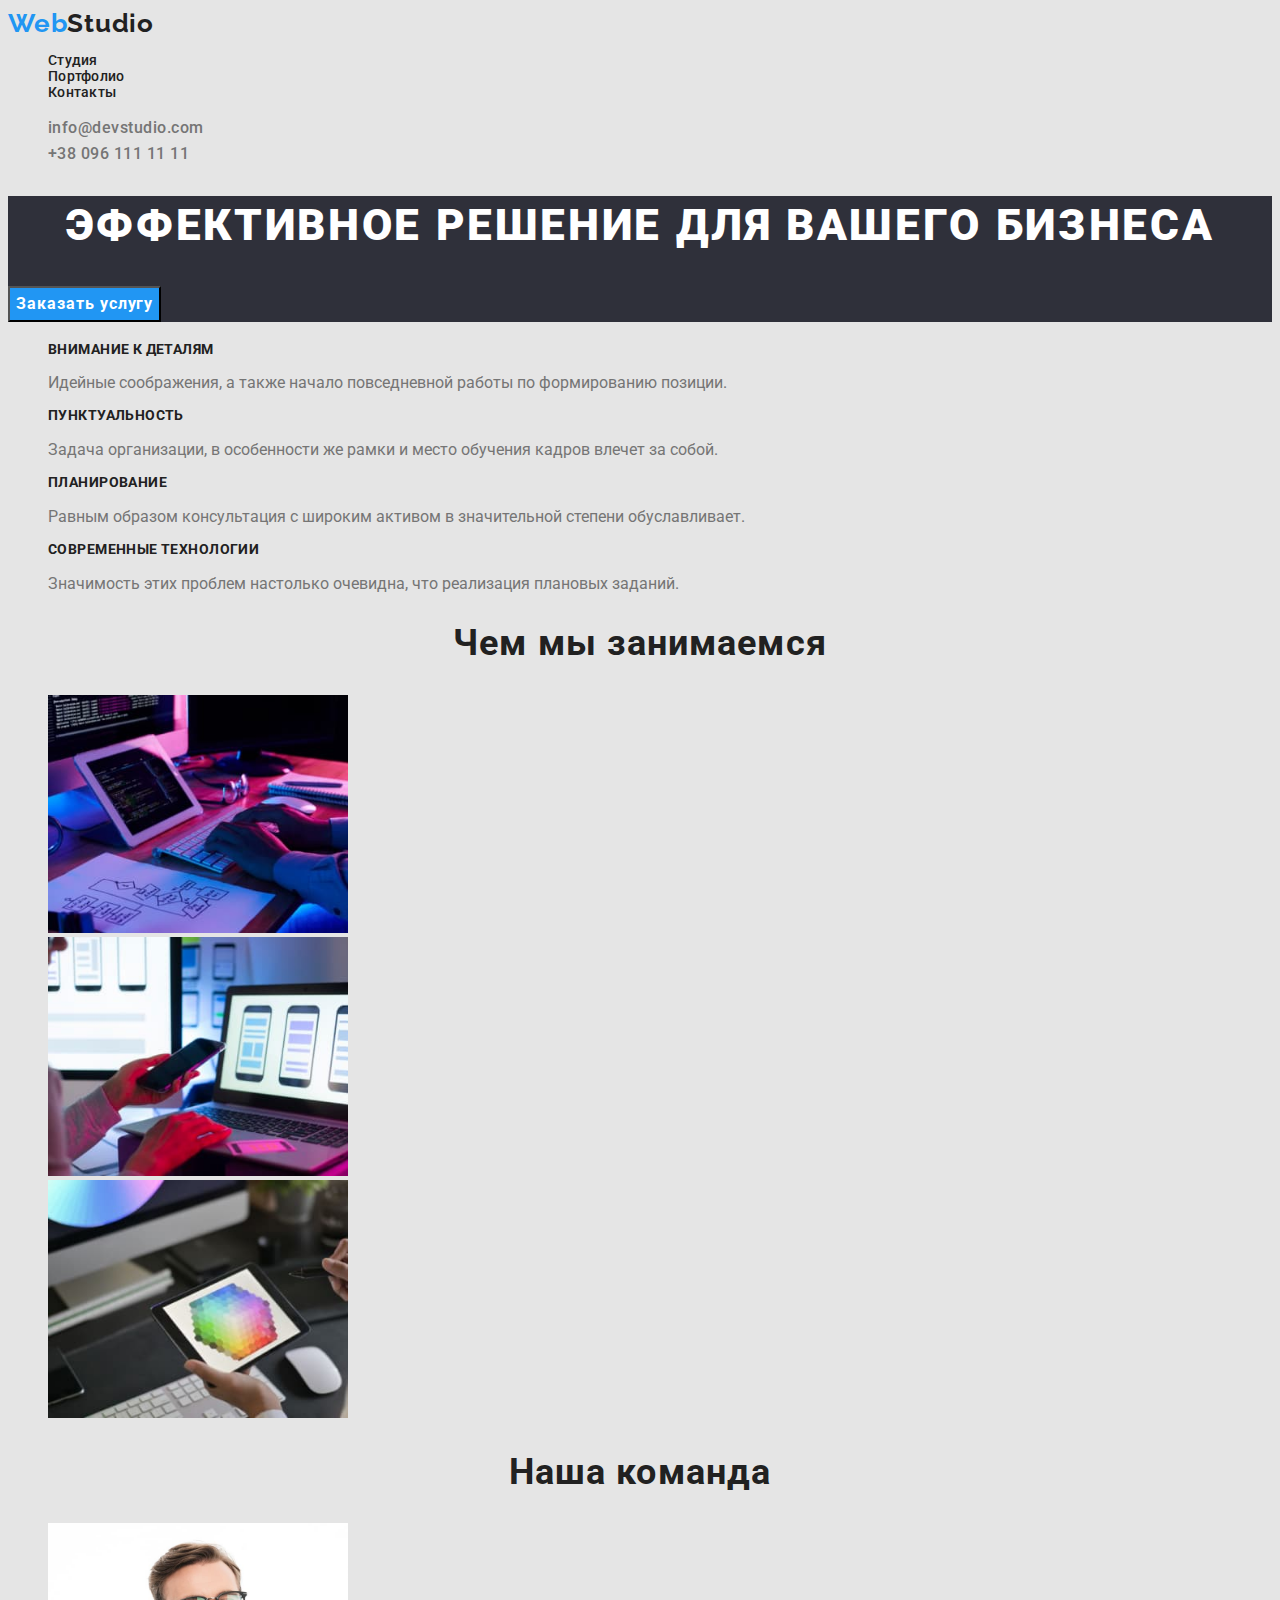
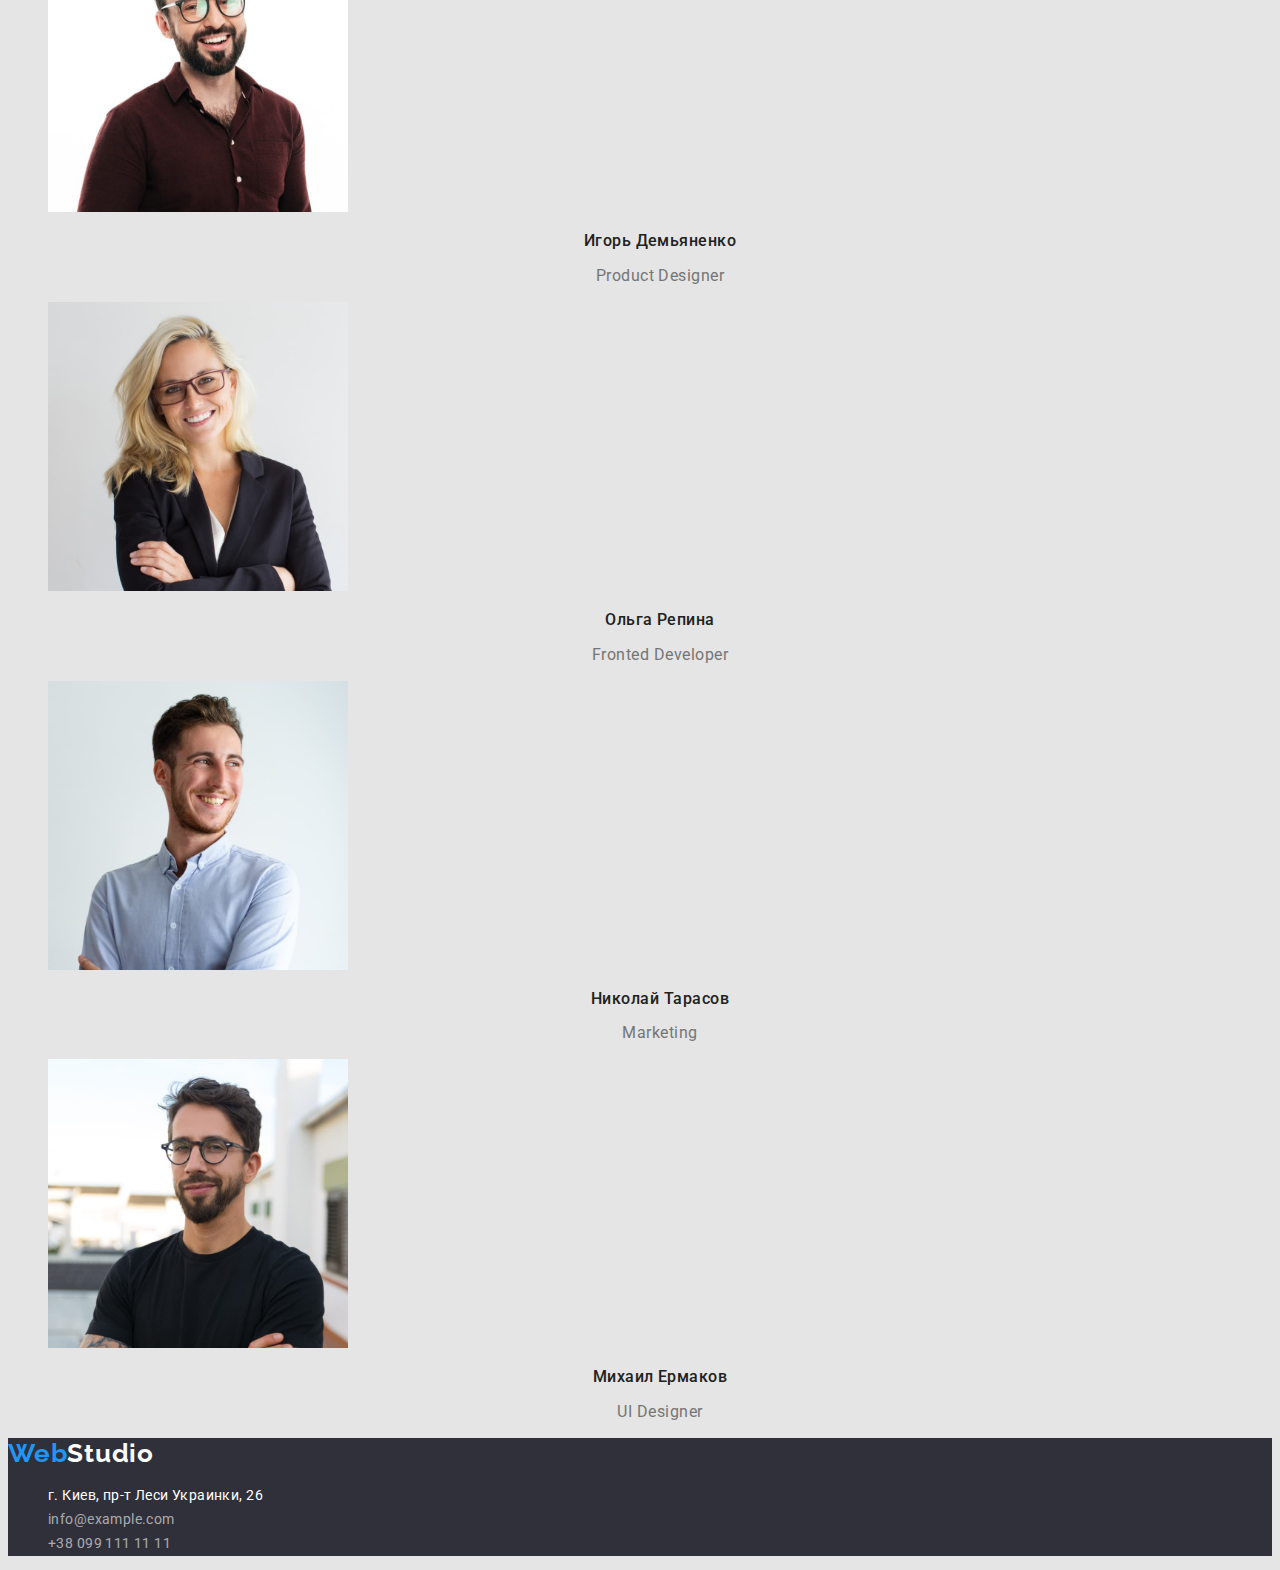
==== index.html @ 81b3b481 "добавление пред. файлов" ====
<!DOCTYPE html>
<html lang="ru">
<head>
    <meta charset="UTF-8">
    <meta http-equiv="X-UA-Compatible" content="IE=edge">
    <meta name="viewport" content="width=device-width, initial-scale=1.0">
    
    <title>Web Studio</title>
    <link rel="preconnect" href="https://fonts.gstatic.com">
    <link href="css/styles.css" type="text/css" rel="stylesheet">
    <link href="https://fonts.googleapis.com/css2?family=Raleway:wght@700&family=Roboto:wght@400;500;700;900&display=swap"
        rel="stylesheet">
</head>
<body>
    <header class="page-header">
        <div class="container">
        <a class="logo" href="./index.html">Web<span class="studio-black">Studio</span></a>
        <nav>
        <ul class="site-nav list">
            
            <li><a class="link" href="/index.html">Студия</a></li>
            <li><a class="link" href="./portfolio.html">Портфолио</a></li>
            <li><a class="link" href="">Контакты</a></li>
            </ul>
            </nav>
            <ul class="auth-nav list">
                <li><a class="link" href="mailto:info@devstudio.com">info@devstudio.com</a></li>
                <li><a class="link" href="tel:+380961111111">+38 096 111 11 11</a></li>
            </ul>
            </div>
    </header>
    <main>
        
    <section class="page-hero">
        
        <h1 class="hero-title">Эффективное решение для вашего бизнеса</h1>
        <button  class="style-button" type="button">Заказать услугу</button>
        
    </section>
   
   
    <section class="section"><h2></h2>
        <div class="container">
        <ul class="feautures-list list">
  <li><h3 class="feature-title">ВНИМАНИЕ К ДЕТАЛЯМ</h3><p>Идейные соображения, а также начало повседневной работы по формированию позиции.</p></li>
     
  <li><h3 class="feature-title">ПУНКТУАЛЬНОСТЬ</h3><p>Задача организации, в особенности же рамки и место обучения кадров влечет за собой.</p></li>
    
  <li><h3 class="feature-title">ПЛАНИРОВАНИЕ</h3><p>Равным образом консультация с широким активом в значительной степени обуславливает.</p></li>  
  
  <li><h3 class="feature-title">СОВРЕМЕННЫЕ ТЕХНОЛОГИИ</h3><p>Значимость этих проблем настолько очевидна, что реализация плановых заданий.</p></li>
  
    </ul>
    </div>
    </section>
  

    <section class="section">
        <div class="container">  

        <h2 class="doing-work">Чем мы занимаемся</h2>
        <ul class="works list">
        <li><img src="./images/img(7).jpg" alt="IOS приложения" width="300"/></li>
        <li><img src="./images/img(1)(1).jpg" alt="Android приложения" width="300"/></li>
        <li><img src="./images/img(2)(1).jpg" alt="Windows приложения" width="300"/></li>
        </ul>
        </div>
    </section>
    <section class="section"><h2 class="doing-work">Наша команда</h2>
        <div class="container">
        <ul class="features list">
       <li><img src="./images/img(3)(1).jpg" alt="Product Designer" width="300" /><h3 class="works-names">Игорь Демьяненко</h3><p>Product Designer</p></li>
       
       <li><img src="./images/img(4)(1).jpg" alt="Fronted Developer" width="300" /><h3 class="works-names">Ольга Репина</h3><p>Fronted Developer</p></li>
    
       <li><img src="./images/img(5)(1).jpg" alt="Marketing" width="300"/><h3 class="works-names">Николай Тарасов</h3><p>Marketing</p></li>
       
       <li><img src="./images/img(6)(1).jpg" alt="UI Designer" width="300"/><h3 class="works-names">Михаил Ермаков</h3><p>UI Designer</p></li>
       
       
    </ul>
    </div>
    </section>

    </main>
    <footer  class="address">
    <div class="container">

    
    <a href="./index.html" class="logo">Web<span class="studio-white">Studio</span></a>
    <address>
        <ul class="footer-list list">
        
        <li class="street-house">г. Киев, пр-т Леси Украинки, 26</li>
        <li ><a class="email-address" href="mailto:info@example.com">info@example.com</a></li>
        <li ><a class="tel-address" href="tel:+380991111111">+38 099 111 11 11</a></li>
        </ul>

        
    </address>
    </div>
    </footer>



</body>
</html>
---- css/styles.css ----
:root {
  --primery-color:#212121;
  --title-color:#757575;
  --accent-color:#2196F3;
}
body {
  font-family: -apple-system, BlinkMacSystemFont, "Segoe UI", Roboto, Oxygen,
    Ubuntu, Cantarell, "Open Sans", "Helvetica Neue", sans-serif;
  color: var(--primery-color);
  background: #e5e5e5;
  text-decoration: none;
}

.list {
  list-style: none;
}
/* top header */

.logo {
cursor: default;
font-family: Raleway;
font-style: normal;
font-weight: bold;
font-size: 26px;
line-height: 1.2em;
text-decoration: none;
letter-spacing: 0.03em;
color: var(--accent-color); 
}
.studio-black {
  color:var(--primery-color);
}
/* front header */
.link {text-decoration: none;
  cursor: default;
}

.page-header {

  font-family: Roboto;
font-style: normal;
font-weight: 500;
font-size: 14px;
line-height: 1.14em;
letter-spacing: 0.02em;
text-decoration: none;
  }

.page-hero {
    background: #2f303a;
    color: #ffffff;
    font-family: Roboto;
    font-style: normal;
    font-weight: 900;
    font-size: 44px;
    line-height: 1.36em;
    text-align: center;
    letter-spacing: 0.06em;
    text-transform: uppercase;
  }

  .hero-title { 
    font-family: Roboto;
font-style: normal;
font-weight: 900;
font-size: 44px;
line-height: 1.36em;
text-align: center;
letter-spacing: 0.06em;
text-transform: uppercase;

  }

  .auth-nav.link {
    font-family: Roboto;
font-style: normal;
font-weight: 500;
font-size: 14px;
line-height: 1.14em;
letter-spacing: 0.02em;
  }
  .page-hero button {
font-family: Roboto;
font-style: normal;
font-weight: bold;
font-size: 16px;
line-height: 1.87em;
display: flex;
align-items: center;
text-align: center;
letter-spacing: 0.06em;


}

/* body */
/* optimization details work */
.feautures-list > h3 {
  font-family: Roboto;
font-style: normal;
font-weight: bold;
font-size: 14px;
line-height: 1.14em;
letter-spacing: 0.03em;
text-transform: uppercase;
}

.features-list p {
  color: var(--title-color);
  font-family: Roboto;
font-style: normal;
font-weight: normal;
font-size: 14px;
line-height: 1.7em;
letter-spacing: 0.03em;
}

.feature-title {
  font-family: Roboto;
font-style: normal;
font-weight: bold;
font-size: 14px;
line-height: 1.14em;
letter-spacing: 0.03em;
text-transform: uppercase;


}
.section.doing-work {
  background: #F5F4FA;
}
.doing-work {
  font-family: Roboto;
font-style: normal;
font-weight: bold;
font-size: 36px;
line-height: 1.16em;
text-align: center;
letter-spacing: 0.03em;
}
.works-names {
  font-family: Roboto;
font-style: normal;
font-weight: 500;
font-size: 16px;
line-height: 1.18em;
text-align: center;
letter-spacing: 0.03em
}
.features p {
font-family: Roboto;
font-style: normal;
font-weight: normal;
font-size: 16px;
line-height: 1.18em;
text-align: center;
letter-spacing: 0.03em;
color: var(--title-color);
}
  

.site-nav .link {
font-family: Roboto;
font-style: normal;
font-weight: 500;
font-size: 14px;
line-height: 1.14em;
letter-spacing: 0.02em;
color: var(--primery-color);
} 

.site-nav .link:hover,
.site-nav .link:focus,
.auth-nav .link:hover,
.auth-nav .link:focus {
   color:var(--accent-color);
}
.auth-nav .link {
  color: var(--title-color);
}.feautures-list p {
  color: var(--title-color);
}
}
  

  /* colors section */

  .section {
    color: var(--primery-color);
  }
  .section-button.link {
    color: var(--primery-color);
  }
  .section-button.link:hover,
  .section-button.link:focus {
    color: var(--accent-color);
  }
  
.section-button button:active {
  color: white;
}
.section-button p {
  color:var(--title-color);
}
/* footer */

.address {
  background: #2F303A;
 font-family: Roboto;
font-style: normal;
font-weight: normal;
font-size: 14px;
line-height: 1.71em;
letter-spacing: 0.03em;

}
 
.email-address {
 font-family: Roboto;
font-style: normal;
font-weight: normal;
font-size: 14px;
line-height: 1.71em;
letter-spacing: 0.03em;
color: rgba(255, 255, 255, 0.6);
}

.tel-address {
font-family: Roboto;
font-style: normal;
font-weight: normal;
font-size: 14px;
line-height: 1.71em;
letter-spacing: 0.03em;
color: rgba(255, 255, 255, 0.6);
}



.street-house {
  font-family: Roboto;
font-style: normal;
font-weight: normal;
font-size: 14px;
line-height: 1.71em;
color: #FFFFFF;
letter-spacing: 0.03em;
}

/* button */
 section > button {
    cursor: pointer;
  }
  .style-button {
    color: white;
    background: var(--accent-color);
  }

/* sectioin porfolio */
.button-line{
  list-style: none;
}

.section-button{
  font-family: Roboto;
font-style: normal;
font-weight: 500;
font-size: 16px;
line-height: 1.62em;
text-align: center;
letter-spacing: 0.03em;
color: var(--primery-color);
}
 .link {
  font-family: Roboto;
font-style: normal;
font-weight: 500;
font-size: 16px;
line-height: 1.62em;
text-align: center;
letter-spacing: 0.03em;
}

.project-works h3 {
  font-family: Roboto;
font-style: normal;
font-weight: bold;
font-size: 18px;
line-height: 2em;
letter-spacing: 0.06em;
}
 
.project-works p {
  font-family: Roboto;
font-style: normal;
font-weight: normal;
font-size: 16px;
line-height: 1.87em;
letter-spacing: 0.03em;
}
/* logo white */
.studio-white {color:white;}
.email-address,.tel-address {text-decoration: none;
cursor: default;}

.address {

}

.project-works {
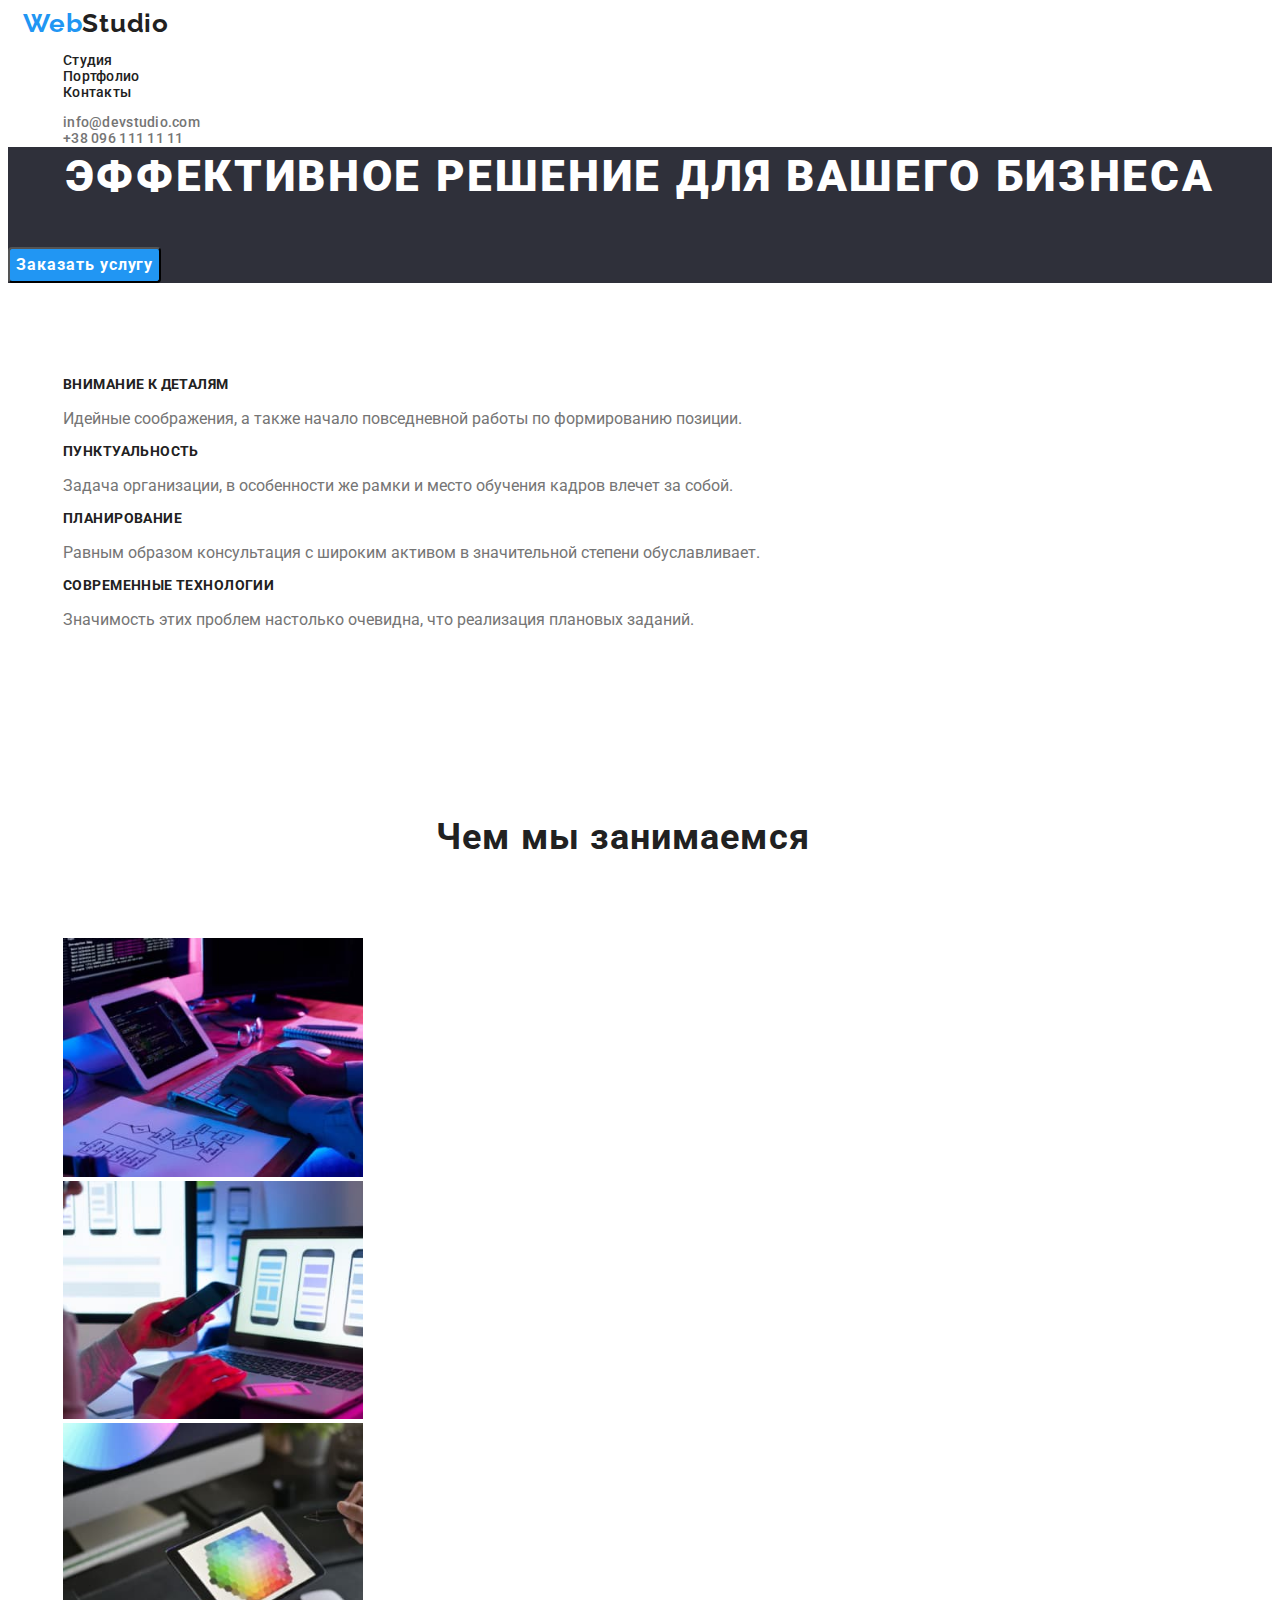
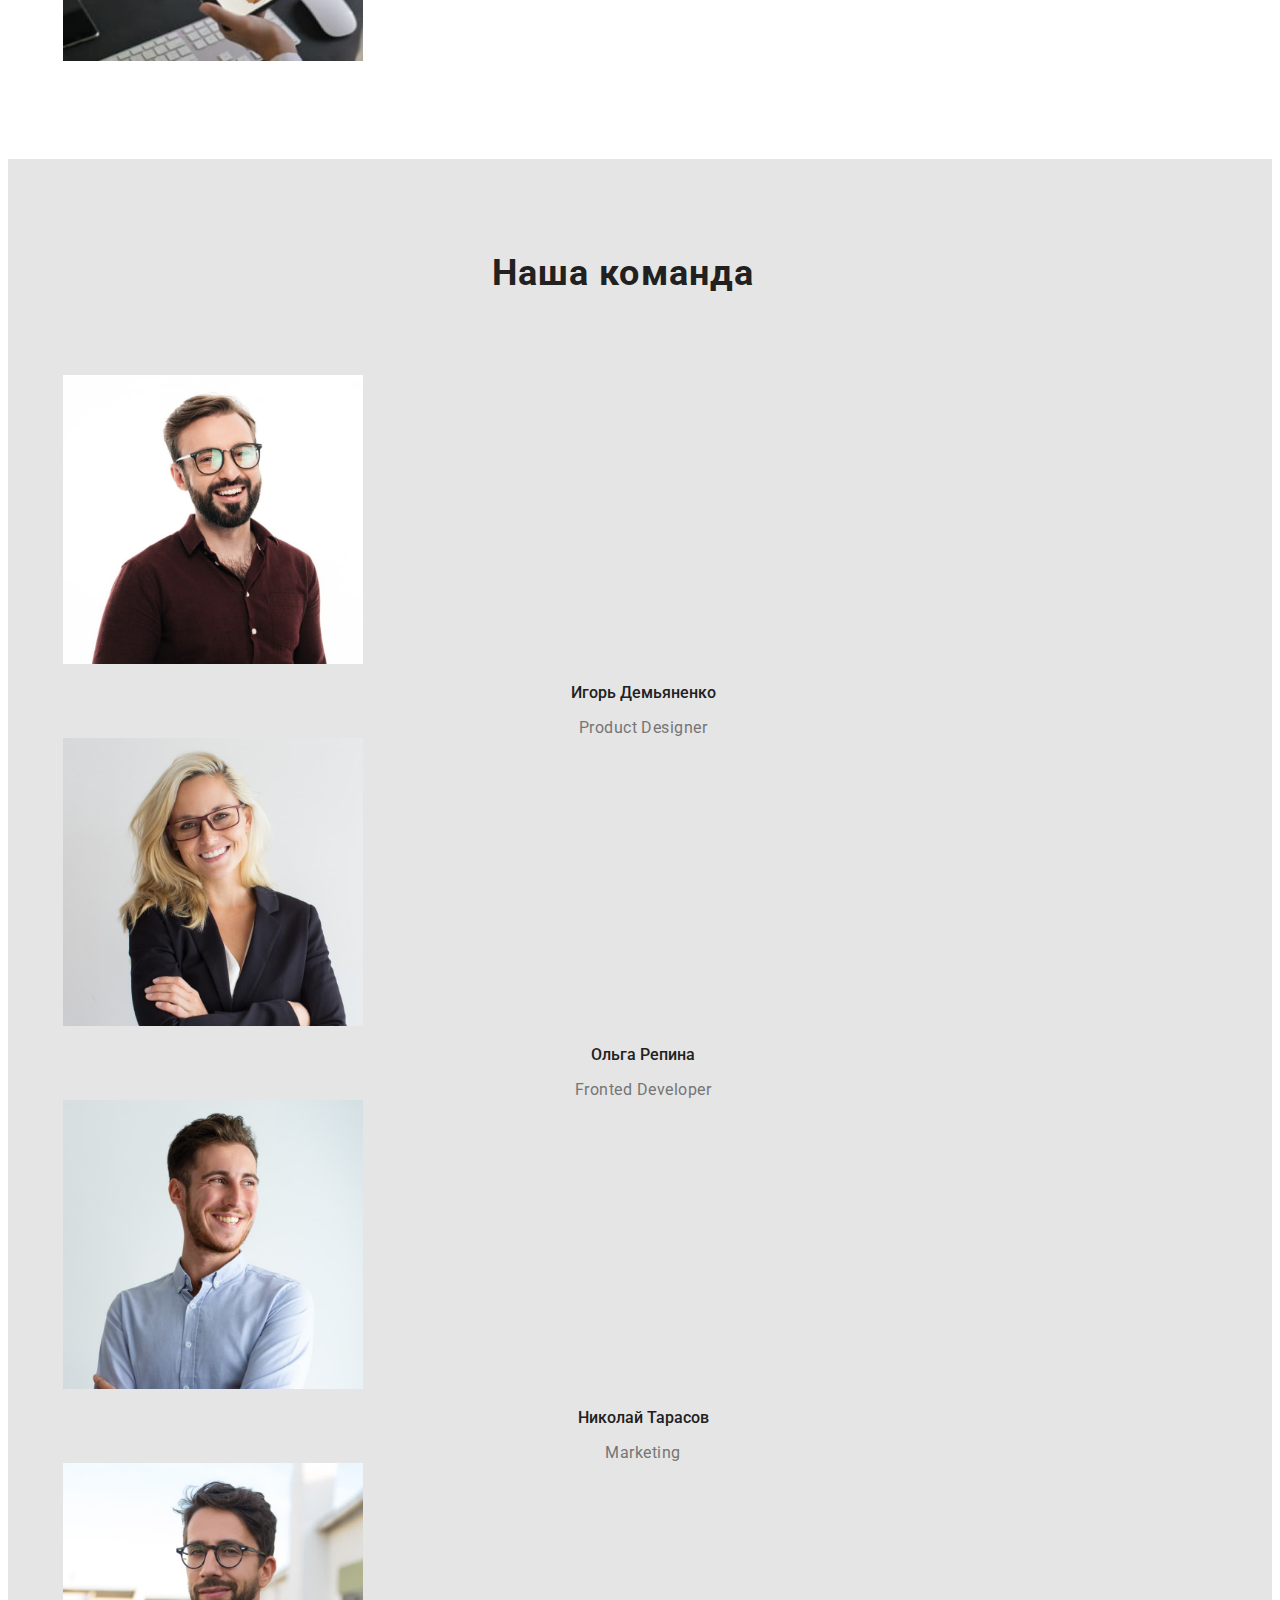
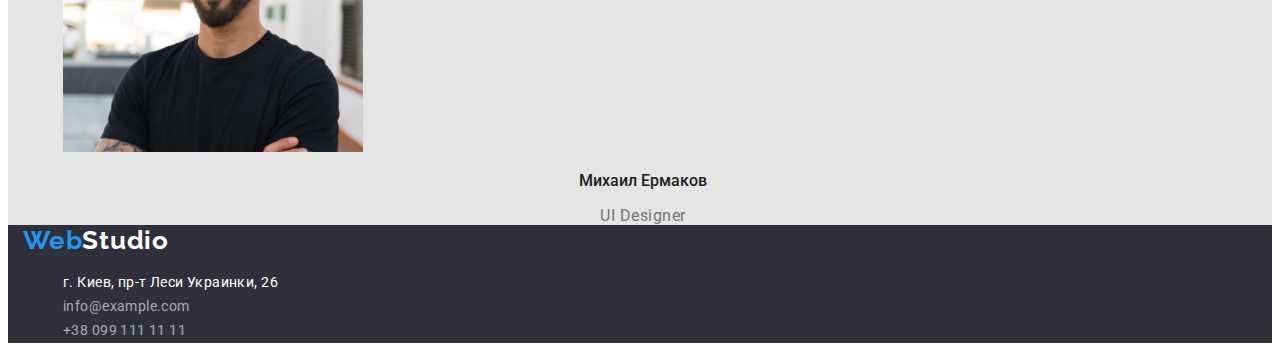
==== commit 7fe9add3: "add margin/border?" ====
--- a/index.html
+++ b/index.html
@@ -7,9 +7,11 @@
     
     <title>Web Studio</title>
     <link rel="preconnect" href="https://fonts.gstatic.com">
-    <link href="css/styles.css" type="text/css" rel="stylesheet">
     <link href="https://fonts.googleapis.com/css2?family=Raleway:wght@700&family=Roboto:wght@400;500;700;900&display=swap"
         rel="stylesheet">
+    <link rel=stylesheet" href="https://cdnjs.cloudflare.com/ajax/libs/modern-normalize/1.0.0/modern-normalize.min.css">
+    <link href="css/styles.css" type="text/css" rel="stylesheet">
+    
 </head>
 <body>
     <header class="page-header">
@@ -18,14 +20,14 @@
         <nav>
         <ul class="site-nav list">
             
-            <li><a class="link" href="/index.html">Студия</a></li>
-            <li><a class="link" href="./portfolio.html">Портфолио</a></li>
-            <li><a class="link" href="">Контакты</a></li>
+            <li><a class="link-header" href="/index.html">Студия</a></li>
+            <li><a class="link-header" href="./portfolio.html">Портфолио</a></li>
+            <li><a class="link-header" href="">Контакты</a></li>
             </ul>
             </nav>
             <ul class="auth-nav list">
-                <li><a class="link" href="mailto:info@devstudio.com">info@devstudio.com</a></li>
-                <li><a class="link" href="tel:+380961111111">+38 096 111 11 11</a></li>
+                <li><a class="link-header" href="mailto:info@devstudio.com">info@devstudio.com</a></li>
+                <li><a class="link-header" href="tel:+380961111111">+38 096 111 11 11</a></li>
             </ul>
             </div>
     </header>
@@ -66,8 +68,11 @@
         </ul>
         </div>
     </section>
-    <section class="section"><h2 class="doing-work">Наша команда</h2>
+    <section class="team">
+    <section class="section">
         <div class="container">
+        <h2 class="doing-work">Наша команда</h2>
+        
         <ul class="features list">
        <li><img src="./images/img(3)(1).jpg" alt="Product Designer" width="300" /><h3 class="works-names">Игорь Демьяненко</h3><p>Product Designer</p></li>
        
@@ -80,6 +85,7 @@
        
     </ul>
     </div>
+    </section>
     </section>
 
     </main>
--- a/css/styles.css
+++ b/css/styles.css
@@ -2,17 +2,38 @@
   --primery-color:#212121;
   --title-color:#757575;
   --accent-color:#2196F3;
-}
+  --primery-background: white;
+  --section-background: #E5E5E5;
+}
+/* Изменение стандарта разметки страницы с content- box,
+ для стабилизации ширины */
+
+/* html { 
+  box-sizing: border-box;
+}
+*,
+*::before,
+*::after {
+  box-sizing: inherit;
+}*/
 body {
-  font-family: -apple-system, BlinkMacSystemFont, "Segoe UI", Roboto, Oxygen,
-    Ubuntu, Cantarell, "Open Sans", "Helvetica Neue", sans-serif;
+  font-family: Roboto, sans-serif;
   color: var(--primery-color);
-  background: #e5e5e5;
+  background: var(--primery-background); 
   text-decoration: none;
-}
+  
+}
+
+.container {
+  width: 1200px;
+  margin: 0;
+  padding-left: 15px;
+  padding-right: 15px;
+} 
 
 .list {
   list-style: none;
+ 
 }
 /* top header */
 
@@ -31,7 +52,7 @@
   color:var(--primery-color);
 }
 /* front header */
-.link {text-decoration: none;
+.link-header {text-decoration: none;
   cursor: default;
 }
 
@@ -44,6 +65,11 @@
 line-height: 1.14em;
 letter-spacing: 0.02em;
 text-decoration: none;
+/* outline */
+
+
+
+
   }
 
 .page-hero {
@@ -57,6 +83,10 @@
     text-align: center;
     letter-spacing: 0.06em;
     text-transform: uppercase;
+   
+    /* outline */
+ 
+
   }
 
   .hero-title { 
@@ -68,7 +98,14 @@
 text-align: center;
 letter-spacing: 0.06em;
 text-transform: uppercase;
-
+margin: 0;
+/* outline */
+
+
+  }
+  
+  .auth-nav {
+    margin:0;
   }
 
   .auth-nav.link {
@@ -78,7 +115,10 @@
 font-size: 14px;
 line-height: 1.14em;
 letter-spacing: 0.02em;
-  }
+
+  }
+
+
   .page-hero button {
 font-family: Roboto;
 font-style: normal;
@@ -89,13 +129,20 @@
 align-items: center;
 text-align: center;
 letter-spacing: 0.06em;
-
-
+border-radius: 4px;
+margin-top: 40px;
 }
 
 /* body */
 /* optimization details work */
-.feautures-list > h3 {
+.section {
+  margin-top: 94px;
+}
+.team {
+  margin-top: 94px;
+}
+
+.feautures-list h3 {
   font-family: Roboto;
 font-style: normal;
 font-weight: bold;
@@ -126,9 +173,7 @@
 
 
 }
-.section.doing-work {
-  background: #F5F4FA;
-}
+
 .doing-work {
   font-family: Roboto;
 font-style: normal;
@@ -137,6 +182,8 @@
 line-height: 1.16em;
 text-align: center;
 letter-spacing: 0.03em;
+padding-bottom: 50px;
+padding-top: 94px;
 }
 .works-names {
   font-family: Roboto;
@@ -146,6 +193,12 @@
 line-height: 1.18em;
 text-align: center;
 letter-spacing: 0.03em
+margin:0;
+
+}
+
+.features {
+  margin: 0;
 }
 .features p {
 font-family: Roboto;
@@ -156,10 +209,12 @@
 text-align: center;
 letter-spacing: 0.03em;
 color: var(--title-color);
-}
-  
-
-.site-nav .link {
+margin-bottom: 0; 
+
+}
+  
+
+.site-nav .link-header {
 font-family: Roboto;
 font-style: normal;
 font-weight: 500;
@@ -169,18 +224,17 @@
 color: var(--primery-color);
 } 
 
-.site-nav .link:hover,
-.site-nav .link:focus,
-.auth-nav .link:hover,
-.auth-nav .link:focus {
+.site-nav .link-header:hover,
+.site-nav .link-header:focus,
+.auth-nav .link-header:hover,
+.auth-nav .link-header:focus {
    color:var(--accent-color);
 }
-.auth-nav .link {
+.auth-nav .link-header {
   color: var(--title-color);
 }.feautures-list p {
   color: var(--title-color);
 }
-}
   
 
   /* colors section */
@@ -188,7 +242,11 @@
   .section {
     color: var(--primery-color);
   }
-  .section-button.link {
+ .team {
+   background-color: var(--section-background);
+ }
+
+  /*.section-button.link {
     color: var(--primery-color);
   }
   .section-button.link:hover,
@@ -198,11 +256,13 @@
   
 .section-button button:active {
   color: white;
-}
+}*/
 .section-button p {
   color:var(--title-color);
 }
+
 /* footer */
+
 
 .address {
   background: #2F303A;
@@ -212,7 +272,7 @@
 font-size: 14px;
 line-height: 1.71em;
 letter-spacing: 0.03em;
-
+margin: 0;
 }
  
 .email-address {
@@ -248,20 +308,31 @@
 }
 
 /* button */
- section > button {
-    cursor: pointer;
-  }
+ 
   .style-button {
     color: white;
     background: var(--accent-color);
   }
 
 /* sectioin porfolio */
-.button-line{
+.button-line {
   list-style: none;
-}
-
-.section-button{
+ 
+}
+.border-line {
+  position: absolute;
+width: 1600px;
+height: 0px;
+left: 0px;
+top: 80px;
+margin-bottom: 100px;
+margin-top: 80px;
+padding: 0;
+border: 1px solid #ECECEC;
+
+}
+
+.section-button {
   font-family: Roboto;
 font-style: normal;
 font-weight: 500;
@@ -270,16 +341,40 @@
 text-align: center;
 letter-spacing: 0.03em;
 color: var(--primery-color);
-}
- .link {
-  font-family: Roboto;
-font-style: normal;
+margin-top: 100px;
+
+
+}
+.section-button>h2, .button-line {
+  margin: 0;
+}
+.link {
+font-family: Roboto;
 font-weight: 500;
 font-size: 16px;
 line-height: 1.62em;
 text-align: center;
 letter-spacing: 0.03em;
-}
+
+padding:6px 22px;
+background:var(--primery-background);
+display: inline-block;
+border-radius: 4px;
+cursor: pointer;
+min-width: 100px;
+ }
+
+.link:hover,.link:focus {
+    background-color: var(--accent-color);
+    color:var(--primery-background);
+}
+.link {
+    color: var(--primery-color);
+  }
+  .project-works {
+    margin-top: 50px;
+    margin-bottom: 94px;
+  }
 
 .project-works h3 {
   font-family: Roboto;
@@ -303,11 +398,7 @@
 .email-address,.tel-address {text-decoration: none;
 cursor: default;}
 
-.address {
-
-}
-
-.project-works {
-  
-
-  
+
+  
+
+  
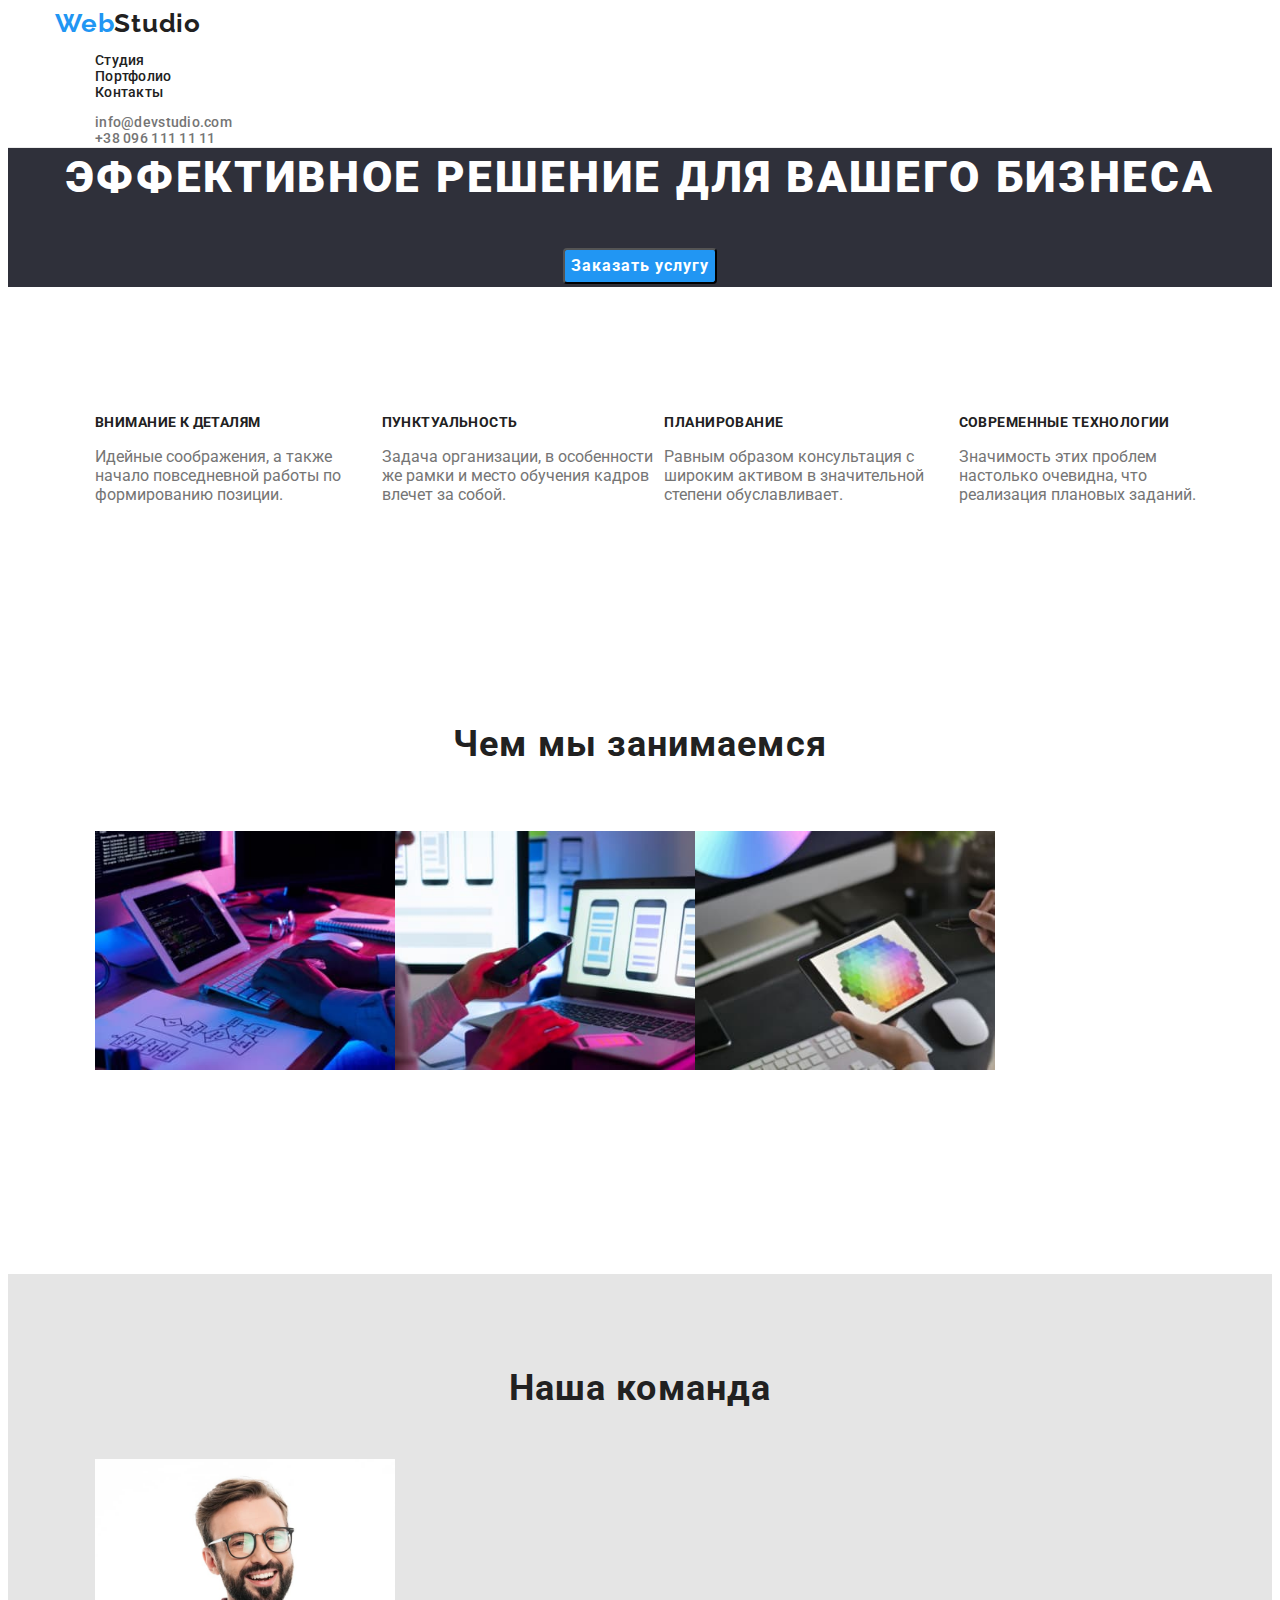
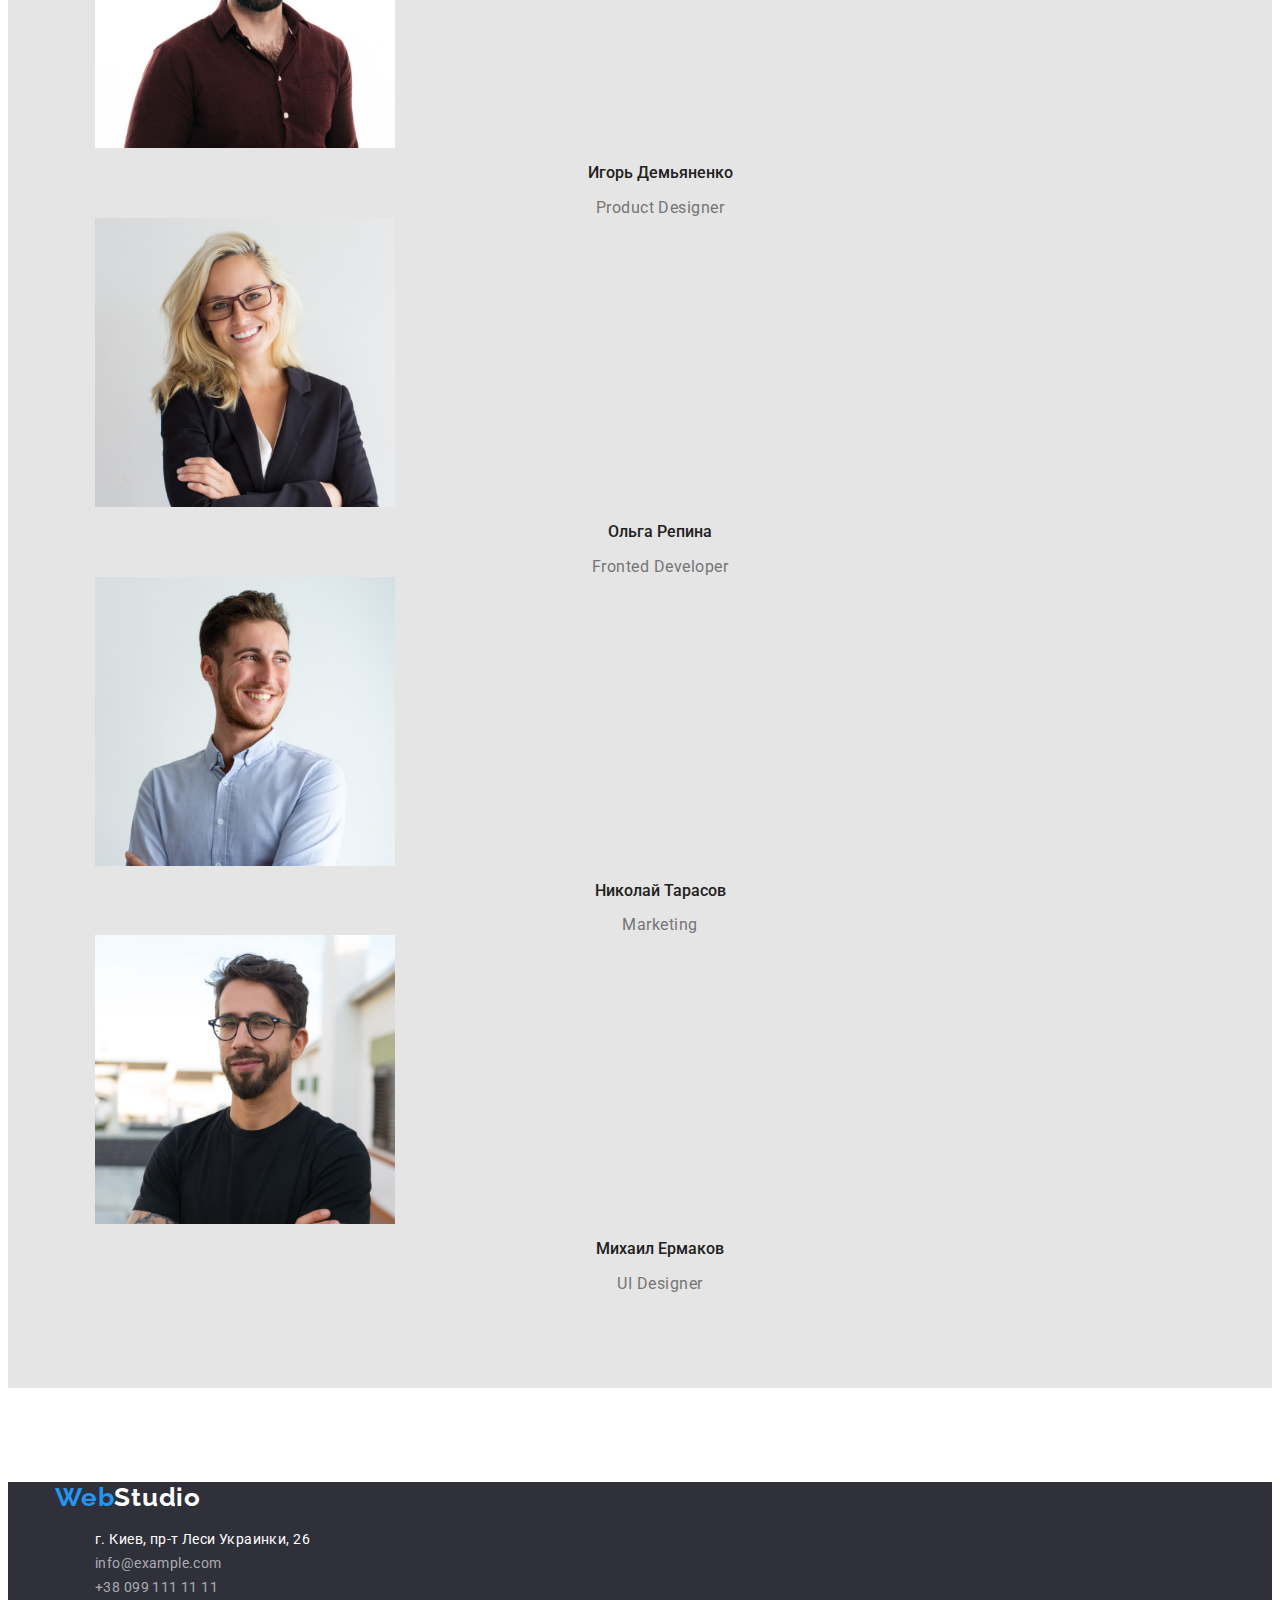
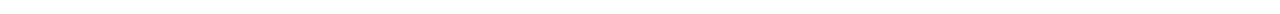
==== commit e96b7380: "add portfolio" ====
--- a/index.html
+++ b/index.html
@@ -1,113 +1,187 @@
 <!DOCTYPE html>
 <html lang="ru">
-<head>
-    <meta charset="UTF-8">
-    <meta http-equiv="X-UA-Compatible" content="IE=edge">
-    <meta name="viewport" content="width=device-width, initial-scale=1.0">
-    
+  <head>
+    <meta charset="UTF-8" />
+    <meta http-equiv="X-UA-Compatible" content="IE=edge" />
+    <meta name="viewport" content="width=device-width, initial-scale=1.0" />
+
     <title>Web Studio</title>
-    <link rel="preconnect" href="https://fonts.gstatic.com">
-    <link href="https://fonts.googleapis.com/css2?family=Raleway:wght@700&family=Roboto:wght@400;500;700;900&display=swap"
-        rel="stylesheet">
-    <link rel=stylesheet" href="https://cdnjs.cloudflare.com/ajax/libs/modern-normalize/1.0.0/modern-normalize.min.css">
-    <link href="css/styles.css" type="text/css" rel="stylesheet">
-    
-</head>
-<body>
+    <link rel="preconnect" href="https://fonts.gstatic.com" />
+    <link
+      href="https://fonts.googleapis.com/css2?family=Raleway:wght@700&family=Roboto:wght@400;500;700;900&display=swap"
+      rel="stylesheet"
+    />
+    <link rel=stylesheet"
+    href="https://cdnjs.cloudflare.com/ajax/libs/modern-normalize/1.0.0/modern-normalize.min.css">
+    <link href="css/styles.css" type="text/css" rel="stylesheet" />
+  </head>
+  <body>
     <header class="page-header">
-        <div class="container">
-        <a class="logo" href="./index.html">Web<span class="studio-black">Studio</span></a>
+      <div class="container">
+        <a class="logo" href="./index.html"
+          >Web<span class="studio-black">Studio</span></a
+        >
         <nav>
-        <ul class="site-nav list">
-            
+          <ul class="site-nav list">
             <li><a class="link-header" href="/index.html">Студия</a></li>
-            <li><a class="link-header" href="./portfolio.html">Портфолио</a></li>
+            <li>
+              <a class="link-header" href="./portfolio.html">Портфолио</a>
+            </li>
             <li><a class="link-header" href="">Контакты</a></li>
-            </ul>
-            </nav>
-            <ul class="auth-nav list">
-                <li><a class="link-header" href="mailto:info@devstudio.com">info@devstudio.com</a></li>
-                <li><a class="link-header" href="tel:+380961111111">+38 096 111 11 11</a></li>
-            </ul>
-            </div>
+          </ul>
+        </nav>
+        <ul class="auth-nav list">
+          <li>
+            <a class="link-header" href="mailto:info@devstudio.com"
+              >info@devstudio.com</a
+            >
+          </li>
+          <li>
+            <a class="link-header" href="tel:+380961111111"
+              >+38 096 111 11 11</a
+            >
+          </li>
+        </ul>
+      </div>
     </header>
     <main>
-        
-    <section class="page-hero">
-        
-        <h1 class="hero-title">Эффективное решение для вашего бизнеса</h1>
-        <button  class="style-button" type="button">Заказать услугу</button>
-        
-    </section>
-   
-   
-    <section class="section"><h2></h2>
+      <section class="page-hero">
+        <div>
+          <h1 class="hero-title">Эффективное решение для вашего бизнеса</h1>
+          <button class="style-button" type="button">Заказать услугу</button>
+        </div>
+      </section>
+
+      <section class="section">
+        <h2></h2>
         <div class="container">
-        <ul class="feautures-list list">
-  <li><h3 class="feature-title">ВНИМАНИЕ К ДЕТАЛЯМ</h3><p>Идейные соображения, а также начало повседневной работы по формированию позиции.</p></li>
-     
-  <li><h3 class="feature-title">ПУНКТУАЛЬНОСТЬ</h3><p>Задача организации, в особенности же рамки и место обучения кадров влечет за собой.</p></li>
-    
-  <li><h3 class="feature-title">ПЛАНИРОВАНИЕ</h3><p>Равным образом консультация с широким активом в значительной степени обуславливает.</p></li>  
-  
-  <li><h3 class="feature-title">СОВРЕМЕННЫЕ ТЕХНОЛОГИИ</h3><p>Значимость этих проблем настолько очевидна, что реализация плановых заданий.</p></li>
-  
-    </ul>
-    </div>
-    </section>
-  
+          <ul class="feautures-list list">
+            <li class="block-features">
+              <h3 class="feature-title">ВНИМАНИЕ К ДЕТАЛЯМ</h3>
+              <p>
+                Идейные соображения, а также начало повседневной работы по
+                формированию позиции.
+              </p>
+            </li>
 
-    <section class="section">
-        <div class="container">  
+            <li class="block-features">
+              <h3 class="feature-title">ПУНКТУАЛЬНОСТЬ</h3>
+              <p>
+                Задача организации, в особенности же рамки и место обучения
+                кадров влечет за собой.
+              </p>
+            </li>
 
-        <h2 class="doing-work">Чем мы занимаемся</h2>
-        <ul class="works list">
-        <li><img src="./images/img(7).jpg" alt="IOS приложения" width="300"/></li>
-        <li><img src="./images/img(1)(1).jpg" alt="Android приложения" width="300"/></li>
-        <li><img src="./images/img(2)(1).jpg" alt="Windows приложения" width="300"/></li>
-        </ul>
+            <li class="block-features">
+              <h3 class="feature-title">ПЛАНИРОВАНИЕ</h3>
+              <p>
+                Равным образом консультация с широким активом в значительной
+                степени обуславливает.
+              </p>
+            </li>
+
+            <li class="block-features">
+              <h3 class="feature-title">СОВРЕМЕННЫЕ ТЕХНОЛОГИИ</h3>
+              <p>
+                Значимость этих проблем настолько очевидна, что реализация
+                плановых заданий.
+              </p>
+            </li>
+          </ul>
         </div>
-    </section>
-    <section class="team">
-    <section class="section">
+      </section>
+
+      <section class="section">
         <div class="container">
-        <h2 class="doing-work">Наша команда</h2>
-        
-        <ul class="features list">
-       <li><img src="./images/img(3)(1).jpg" alt="Product Designer" width="300" /><h3 class="works-names">Игорь Демьяненко</h3><p>Product Designer</p></li>
-       
-       <li><img src="./images/img(4)(1).jpg" alt="Fronted Developer" width="300" /><h3 class="works-names">Ольга Репина</h3><p>Fronted Developer</p></li>
-    
-       <li><img src="./images/img(5)(1).jpg" alt="Marketing" width="300"/><h3 class="works-names">Николай Тарасов</h3><p>Marketing</p></li>
-       
-       <li><img src="./images/img(6)(1).jpg" alt="UI Designer" width="300"/><h3 class="works-names">Михаил Ермаков</h3><p>UI Designer</p></li>
-       
-       
-    </ul>
-    </div>
-    </section>
-    </section>
+          <h2 class="doing-work">Чем мы занимаемся</h2>
+          <ul class="works list">
+            <li class="block-works">
+              <img src="./images/img(7).jpg" alt="IOS приложения" width="300" />
+            </li>
+            <li class="block-works">
+              <img
+                src="./images/img(1)(1).jpg"
+                alt="Android приложения"
+                width="300"
+              />
+            </li>
+            <li class="block-works">
+              <img
+                src="./images/img(2)(1).jpg"
+                alt="Windows приложения"
+                width="300"
+              />
+            </li>
+          </ul>
+        </div>
+      </section>
+      <section class="team">
+        <section class="section">
+          <div class="container">
+            <h2 class="doing-work">Наша команда</h2>
 
+            <ul class="features list">
+              <li>
+                <img
+                  src="./images/img(3)(1).jpg"
+                  alt="Product Designer"
+                  width="300"
+                />
+                <h3 class="works-names">Игорь Демьяненко</h3>
+                <p>Product Designer</p>
+              </li>
+
+              <li>
+                <img
+                  src="./images/img(4)(1).jpg"
+                  alt="Fronted Developer"
+                  width="300"
+                />
+                <h3 class="works-names">Ольга Репина</h3>
+                <p>Fronted Developer</p>
+              </li>
+
+              <li>
+                <img src="./images/img(5)(1).jpg" alt="Marketing" width="300" />
+                <h3 class="works-names">Николай Тарасов</h3>
+                <p>Marketing</p>
+              </li>
+
+              <li>
+                <img
+                  src="./images/img(6)(1).jpg"
+                  alt="UI Designer"
+                  width="300"
+                />
+                <h3 class="works-names">Михаил Ермаков</h3>
+                <p>UI Designer</p>
+              </li>
+            </ul>
+          </div>
+        </section>
+      </section>
     </main>
-    <footer  class="address">
-    <div class="container">
-
-    
-    <a href="./index.html" class="logo">Web<span class="studio-white">Studio</span></a>
-    <address>
-        <ul class="footer-list list">
-        
-        <li class="street-house">г. Киев, пр-т Леси Украинки, 26</li>
-        <li ><a class="email-address" href="mailto:info@example.com">info@example.com</a></li>
-        <li ><a class="tel-address" href="tel:+380991111111">+38 099 111 11 11</a></li>
-        </ul>
-
-        
-    </address>
-    </div>
+    <footer class="address">
+      <div class="container">
+        <a href="./index.html" class="logo"
+          >Web<span class="studio-white">Studio</span></a
+        >
+        <address>
+          <ul class="footer-list list">
+            <li class="street-house">г. Киев, пр-т Леси Украинки, 26</li>
+            <li>
+              <a class="email-address" href="mailto:info@example.com"
+                >info@example.com</a
+              >
+            </li>
+            <li>
+              <a class="tel-address" href="tel:+380991111111"
+                >+38 099 111 11 11</a
+              >
+            </li>
+          </ul>
+        </address>
+      </div>
     </footer>
-
-
-
-</body>
+  </body>
 </html>
--- a/css/styles.css
+++ b/css/styles.css
@@ -4,18 +4,22 @@
   --accent-color:#2196F3;
   --primery-background: white;
   --section-background: #E5E5E5;
+  --card-set-gap: 30px;
+  --card-shadow: 0px 2px 1px -1px rgba(0,0,0,0.2),
+  opx 1px 1px 0px rgba(0,0,0,0.14), 0px 1px 3px 0px rgba(0,0,0,0.12);
 }
 /* Изменение стандарта разметки страницы с content- box,
  для стабилизации ширины */
 
-/* html { 
+ html { 
   box-sizing: border-box;
 }
 *,
 *::before,
 *::after {
   box-sizing: inherit;
-}*/
+}
+
 body {
   font-family: Roboto, sans-serif;
   color: var(--primery-color);
@@ -23,12 +27,17 @@
   text-decoration: none;
   
 }
+img {
+  max-width:100%;
+  display: block;
+}
 
 .container {
   width: 1200px;
-  margin: 0;
+  margin: 0 auto;
   padding-left: 15px;
   padding-right: 15px;
+  /* background-color: tomato; */
 } 
 
 .list {
@@ -65,6 +74,7 @@
 line-height: 1.14em;
 letter-spacing: 0.02em;
 text-decoration: none;
+border-bottom: 1px solid #ECECEC;
 /* outline */
 
 
@@ -83,10 +93,7 @@
     text-align: center;
     letter-spacing: 0.06em;
     text-transform: uppercase;
-   
-    /* outline */
- 
-
+  
   }
 
   .hero-title { 
@@ -125,21 +132,23 @@
 font-weight: bold;
 font-size: 16px;
 line-height: 1.87em;
-display: flex;
 align-items: center;
 text-align: center;
 letter-spacing: 0.06em;
 border-radius: 4px;
-margin-top: 40px;
+margin-top: 40px; 
+
 }
 
 /* body */
 /* optimization details work */
 .section {
-  margin-top: 94px;
+  padding-top: 94px;
+  padding-bottom: 94px;
 }
 .team {
-  margin-top: 94px;
+  margin: 94px 0;
+ 
 }
 
 .feautures-list h3 {
@@ -183,7 +192,7 @@
 text-align: center;
 letter-spacing: 0.03em;
 padding-bottom: 50px;
-padding-top: 94px;
+margin: 0;
 }
 .works-names {
   font-family: Roboto;
@@ -319,18 +328,18 @@
   list-style: none;
  
 }
-.border-line {
+/* .border-line { 
   position: absolute;
 width: 1600px;
 height: 0px;
-left: 0px;
-top: 80px;
-margin-bottom: 100px;
-margin-top: 80px;
-padding: 0;
+left: 0px;*/
+/* top: 80px; */
+/*margin-bottom: 100px;
+margin-top: 32px;*/
+/* padding: 0; 
 border: 1px solid #ECECEC;
 
-}
+}*/
 
 .section-button {
   font-family: Roboto;
@@ -342,6 +351,7 @@
 letter-spacing: 0.03em;
 color: var(--primery-color);
 margin-top: 100px;
+margin-bottom: 94px;
 
 
 }
@@ -372,8 +382,9 @@
     color: var(--primery-color);
   }
   .project-works {
-    margin-top: 50px;
+    margin-top: 50px;  
     margin-bottom: 94px;
+    /* padding-top:50px; */
   }
 
 .project-works h3 {
@@ -393,6 +404,53 @@
 line-height: 1.87em;
 letter-spacing: 0.03em;
 }
+/* оформление flexbox-index */
+.feautures-list {
+  display: flex;
+
+}
+
+.works.block-works {
+   flex-basis: calc(100%/3);
+}
+.works {
+   display: flex;
+
+}
+
+/* оформление flexbox-portfolio */
+.project-works {
+  display: flex;
+  flex-wrap: wrap;
+  margin: 0;
+  padding: 0;
+   margin-left: calc(-1 * var(--card-set-gap));
+  margin-top: calc(-1 * var(--card-set-gap)); 
+}
+
+.project-works > .block-projects {
+  flex-basis: calc(100%/3 -20px);
+  margin-left: var(--card-set-gap);
+  margin-top: var(--card-set-gap);
+}
+
+.card {
+  box-shadow: var(--card-shadow);
+}
+.card-content {
+  padding: 0px;
+}
+.card-heading {
+  padding: 20px 24px 0px;
+  text-align: left;
+  margin: 0;
+}
+.card-text {
+  padding: 4px 24px 20px;
+  text-align: left;
+}
+
+
 /* logo white */
 .studio-white {color:white;}
 .email-address,.tel-address {text-decoration: none;
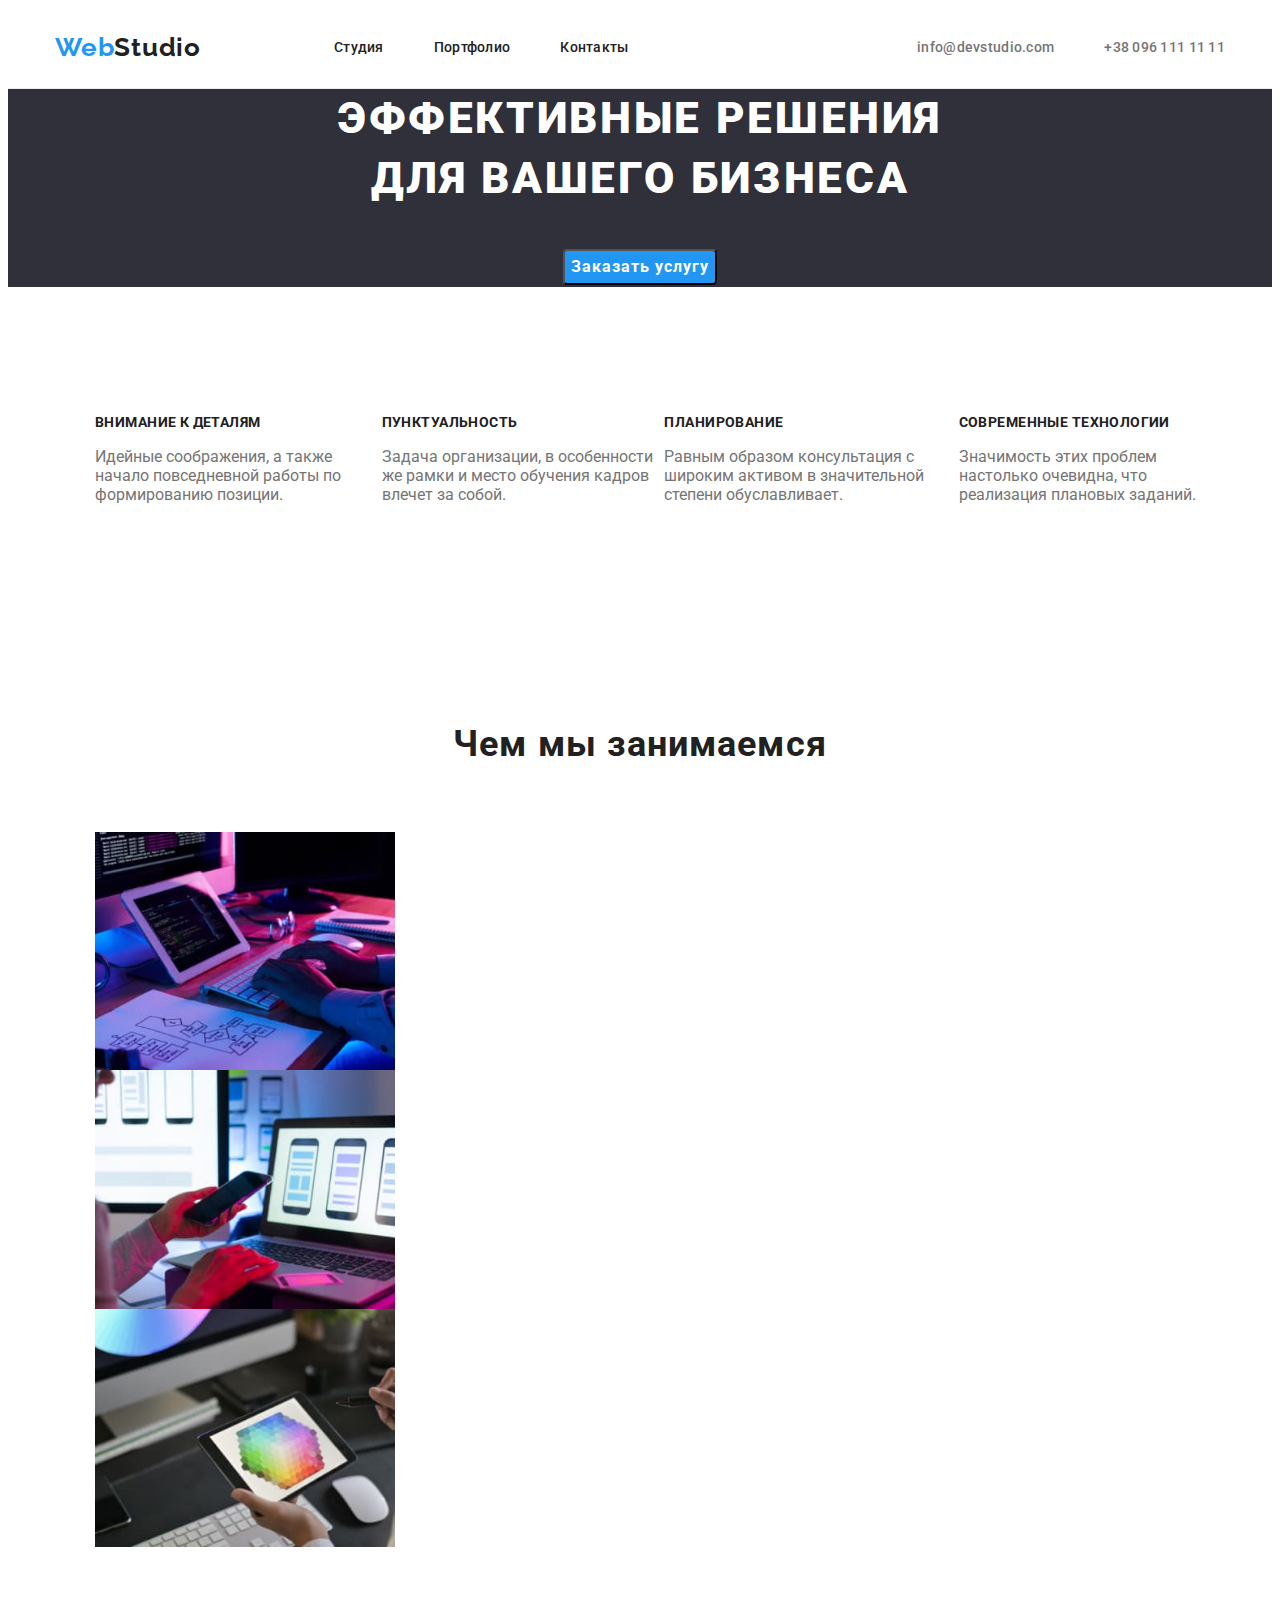
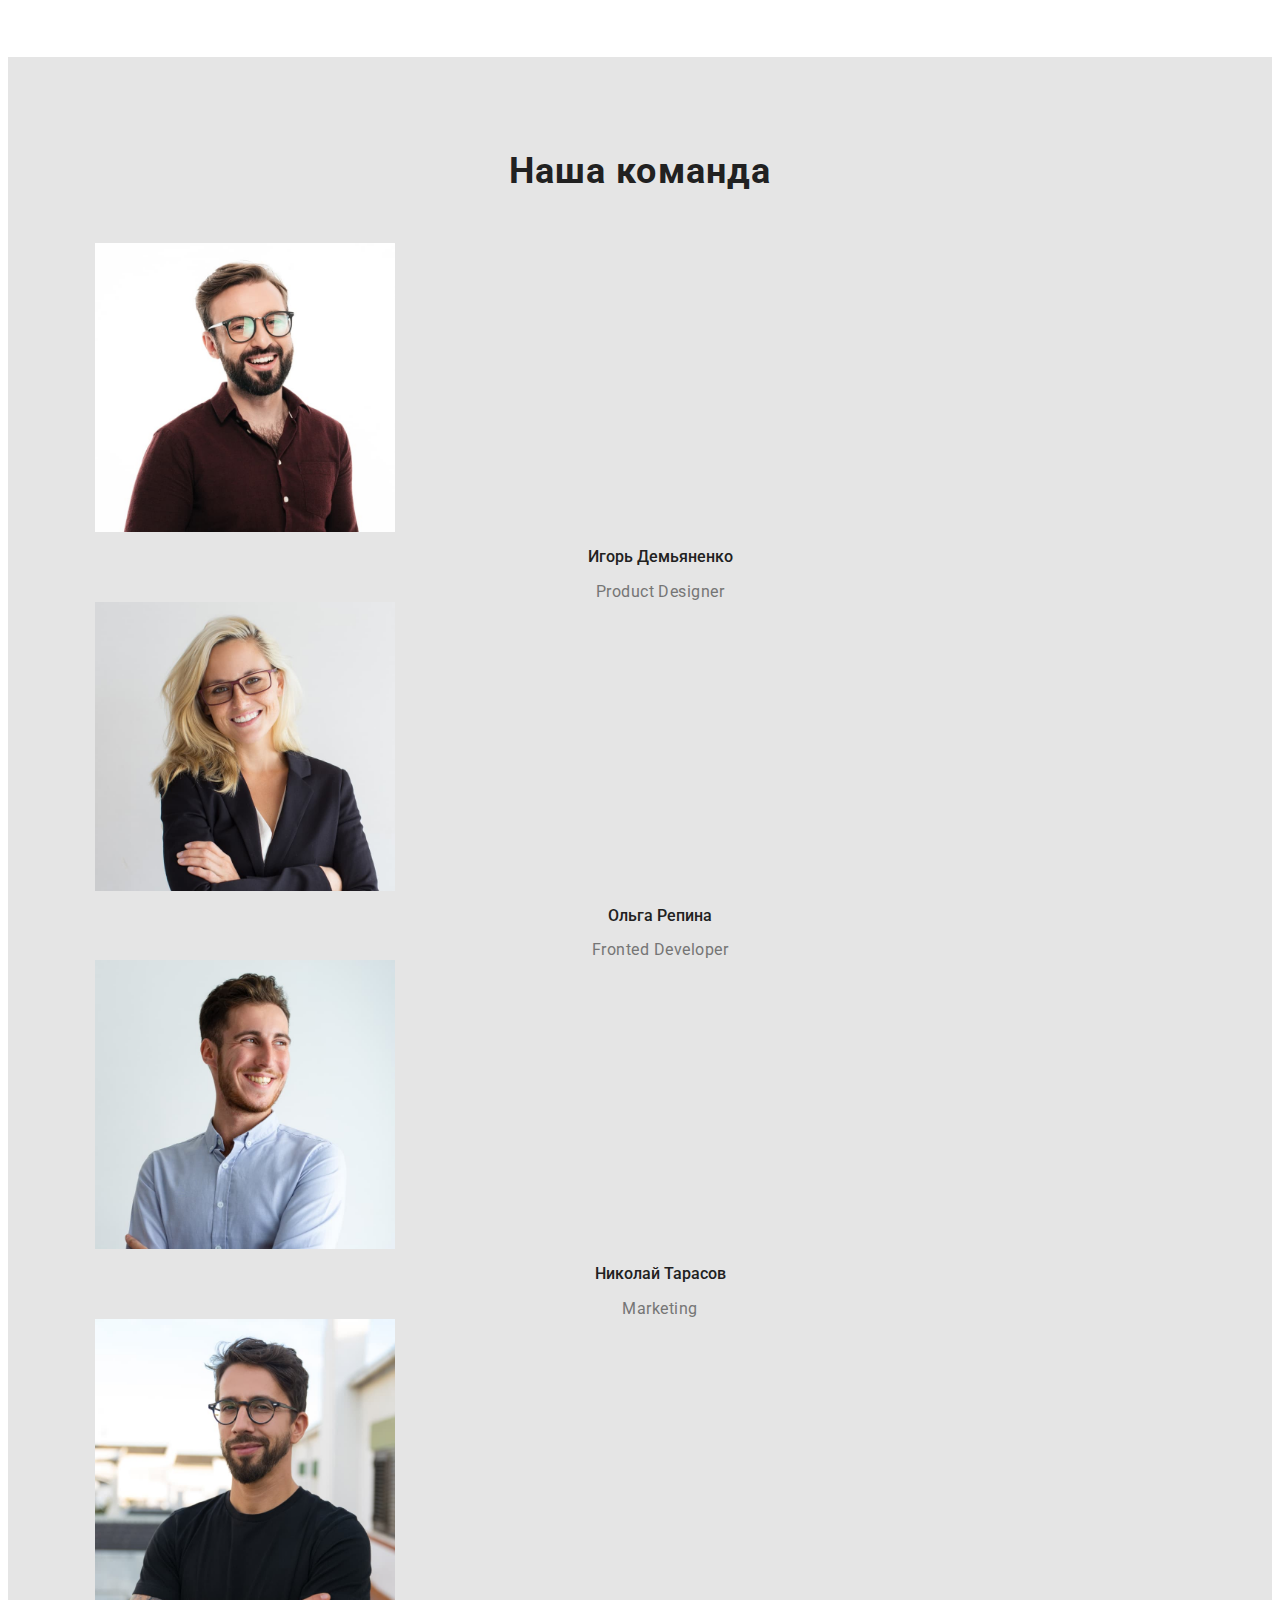
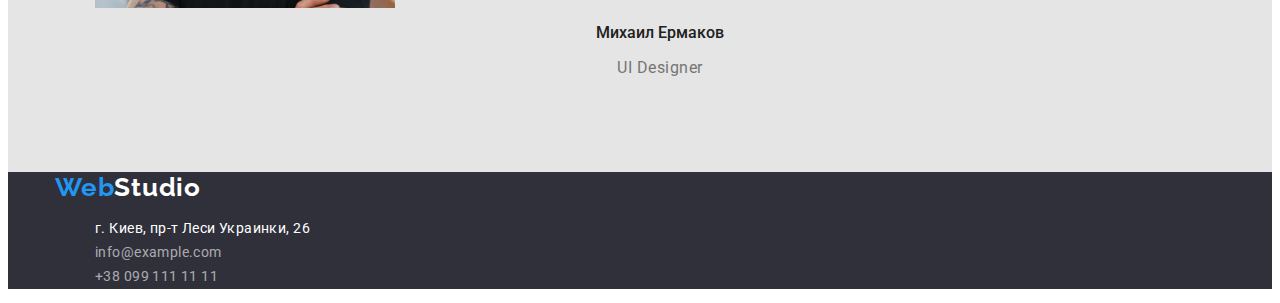
==== commit b879c4b2: "add header" ====
--- a/index.html
+++ b/index.html
@@ -16,27 +16,27 @@
     <link href="css/styles.css" type="text/css" rel="stylesheet" />
   </head>
   <body>
+
     <header class="page-header">
       <div class="container">
-        <a class="logo" href="./index.html"
-          >Web<span class="studio-black">Studio</span></a
-        >
-        <nav>
+               
+        <nav class="display-nav-page">
+            <a class="logo" href="./index.html">Web<span class="studio-black">Studio</span></a>
           <ul class="site-nav list">
-            <li><a class="link-header" href="/index.html">Студия</a></li>
-            <li>
+            <li class="group"><a class="link-header" href="/index.html">Студия</a></li>
+            <li class="group">
               <a class="link-header" href="./portfolio.html">Портфолио</a>
             </li>
-            <li><a class="link-header" href="">Контакты</a></li>
+            <li class="group"><a class="link-header" href="">Контакты</a></li>
           </ul>
         </nav>
         <ul class="auth-nav list">
-          <li>
+          <li class="group">
             <a class="link-header" href="mailto:info@devstudio.com"
-              >info@devstudio.com</a
-            >
+              >info@devstudio.com</a>
+            
           </li>
-          <li>
+          <li class="group">
             <a class="link-header" href="tel:+380961111111"
               >+38 096 111 11 11</a
             >
@@ -47,7 +47,8 @@
     <main>
       <section class="page-hero">
         <div>
-          <h1 class="hero-title">Эффективное решение для вашего бизнеса</h1>
+          <h1 class="hero-title">Эффективные решения<br>
+             для вашего бизнеса</h1>
           <button class="style-button" type="button">Заказать услугу</button>
         </div>
       </section>
--- a/css/styles.css
+++ b/css/styles.css
@@ -21,7 +21,7 @@
 }
 
 body {
-  font-family: Roboto, sans-serif;
+  font-family: "Roboto", sans-serif;
   color: var(--primery-color);
   background: var(--primery-background); 
   text-decoration: none;
@@ -37,6 +37,8 @@
   margin: 0 auto;
   padding-left: 15px;
   padding-right: 15px;
+  
+ 
   /* background-color: tomato; */
 } 
 
@@ -47,46 +49,72 @@
 /* top header */
 
 .logo {
-cursor: default;
+/* cursor: default; */
 font-family: Raleway;
-font-style: normal;
 font-weight: bold;
 font-size: 26px;
 line-height: 1.2em;
 text-decoration: none;
 letter-spacing: 0.03em;
 color: var(--accent-color); 
+margin: 0px;
+/* display: flex; */
+
 }
 .studio-black {
   color:var(--primery-color);
 }
 /* front header */
 .link-header {text-decoration: none;
-  cursor: default;
+  /* cursor: default; */
 }
 
 .page-header {
 
-  font-family: Roboto;
-font-style: normal;
+  font-family:  "Roboto", sans-serif;
 font-weight: 500;
 font-size: 14px;
 line-height: 1.14em;
 letter-spacing: 0.02em;
 text-decoration: none;
 border-bottom: 1px solid #ECECEC;
-/* outline */
-
-
-
-
-  }
-
+  }
+/* header menu */
+.page-header .container {
+  display: flex;
+  justify-content: space-between;
+}
+
+.display-nav-page {
+  display:flex;
+  align-items: center;
+}
+.site-nav {
+  display: flex;
+  margin-left: 93px;
+  margin-top: 32px;
+  margin-bottom: 32px;
+}
+.site-nav .group {
+  margin-left: 50px;
+}
+.site-nav .group:first-child {
+  margin-left: 0;
+}
+.auth-nav { 
+ display: flex; 
+ align-items: center;
+}
+.auth-nav .group {
+  margin-right: 50px;
+}
+.auth-nav .group:last-child {
+  margin-right: 0;
+}
 .page-hero {
     background: #2f303a;
     color: #ffffff;
-    font-family: Roboto;
-    font-style: normal;
+    font-family: "Roboto", sans-serif;
     font-weight: 900;
     font-size: 44px;
     line-height: 1.36em;
@@ -97,8 +125,7 @@
   }
 
   .hero-title { 
-    font-family: Roboto;
-font-style: normal;
+font-family: "Roboto", sans-serif;
 font-weight: 900;
 font-size: 44px;
 line-height: 1.36em;
@@ -110,14 +137,9 @@
 
 
   }
-  
-  .auth-nav {
-    margin:0;
-  }
 
   .auth-nav.link {
-    font-family: Roboto;
-font-style: normal;
+font-family:"Roboto", sans-serif;
 font-weight: 500;
 font-size: 14px;
 line-height: 1.14em;
@@ -127,8 +149,7 @@
 
 
   .page-hero button {
-font-family: Roboto;
-font-style: normal;
+font-family: "Roboto", sans-serif;
 font-weight: bold;
 font-size: 16px;
 line-height: 1.87em;
@@ -146,14 +167,10 @@
   padding-top: 94px;
   padding-bottom: 94px;
 }
-.team {
-  margin: 94px 0;
- 
-}
+
 
 .feautures-list h3 {
-  font-family: Roboto;
-font-style: normal;
+  font-family: "Roboto", sans-serif;
 font-weight: bold;
 font-size: 14px;
 line-height: 1.14em;
@@ -163,8 +180,7 @@
 
 .features-list p {
   color: var(--title-color);
-  font-family: Roboto;
-font-style: normal;
+  font-family: "Roboto", sans-serif;
 font-weight: normal;
 font-size: 14px;
 line-height: 1.7em;
@@ -172,8 +188,7 @@
 }
 
 .feature-title {
-  font-family: Roboto;
-font-style: normal;
+  font-family: "Roboto", sans-serif;
 font-weight: bold;
 font-size: 14px;
 line-height: 1.14em;
@@ -185,7 +200,6 @@
 
 .doing-work {
   font-family: Roboto;
-font-style: normal;
 font-weight: bold;
 font-size: 36px;
 line-height: 1.16em;
@@ -196,7 +210,6 @@
 }
 .works-names {
   font-family: Roboto;
-font-style: normal;
 font-weight: 500;
 font-size: 16px;
 line-height: 1.18em;
@@ -211,8 +224,6 @@
 }
 .features p {
 font-family: Roboto;
-font-style: normal;
-font-weight: normal;
 font-size: 16px;
 line-height: 1.18em;
 text-align: center;
@@ -225,7 +236,6 @@
 
 .site-nav .link-header {
 font-family: Roboto;
-font-style: normal;
 font-weight: 500;
 font-size: 14px;
 line-height: 1.14em;
@@ -321,6 +331,7 @@
   .style-button {
     color: white;
     background: var(--accent-color);
+    cursor:pointer;
   }
 
 /* sectioin porfolio */
@@ -407,15 +418,7 @@
 /* оформление flexbox-index */
 .feautures-list {
   display: flex;
-
-}
-
-.works.block-works {
-   flex-basis: calc(100%/3);
-}
-.works {
-   display: flex;
-
+ 
 }
 
 /* оформление flexbox-portfolio */
@@ -434,12 +437,6 @@
   margin-top: var(--card-set-gap);
 }
 
-.card {
-  box-shadow: var(--card-shadow);
-}
-.card-content {
-  padding: 0px;
-}
 .card-heading {
   padding: 20px 24px 0px;
   text-align: left;
@@ -449,14 +446,17 @@
   padding: 4px 24px 20px;
   text-align: left;
 }
-
+/* .block-projects {
+  border: 1px solid black;
+} */
 
 /* logo white */
 .studio-white {color:white;}
 .email-address,.tel-address {text-decoration: none;
-cursor: default;}
-
-
-  
-
-  
+/* cursor: default; */ 
+}
+
+
+  
+
+  
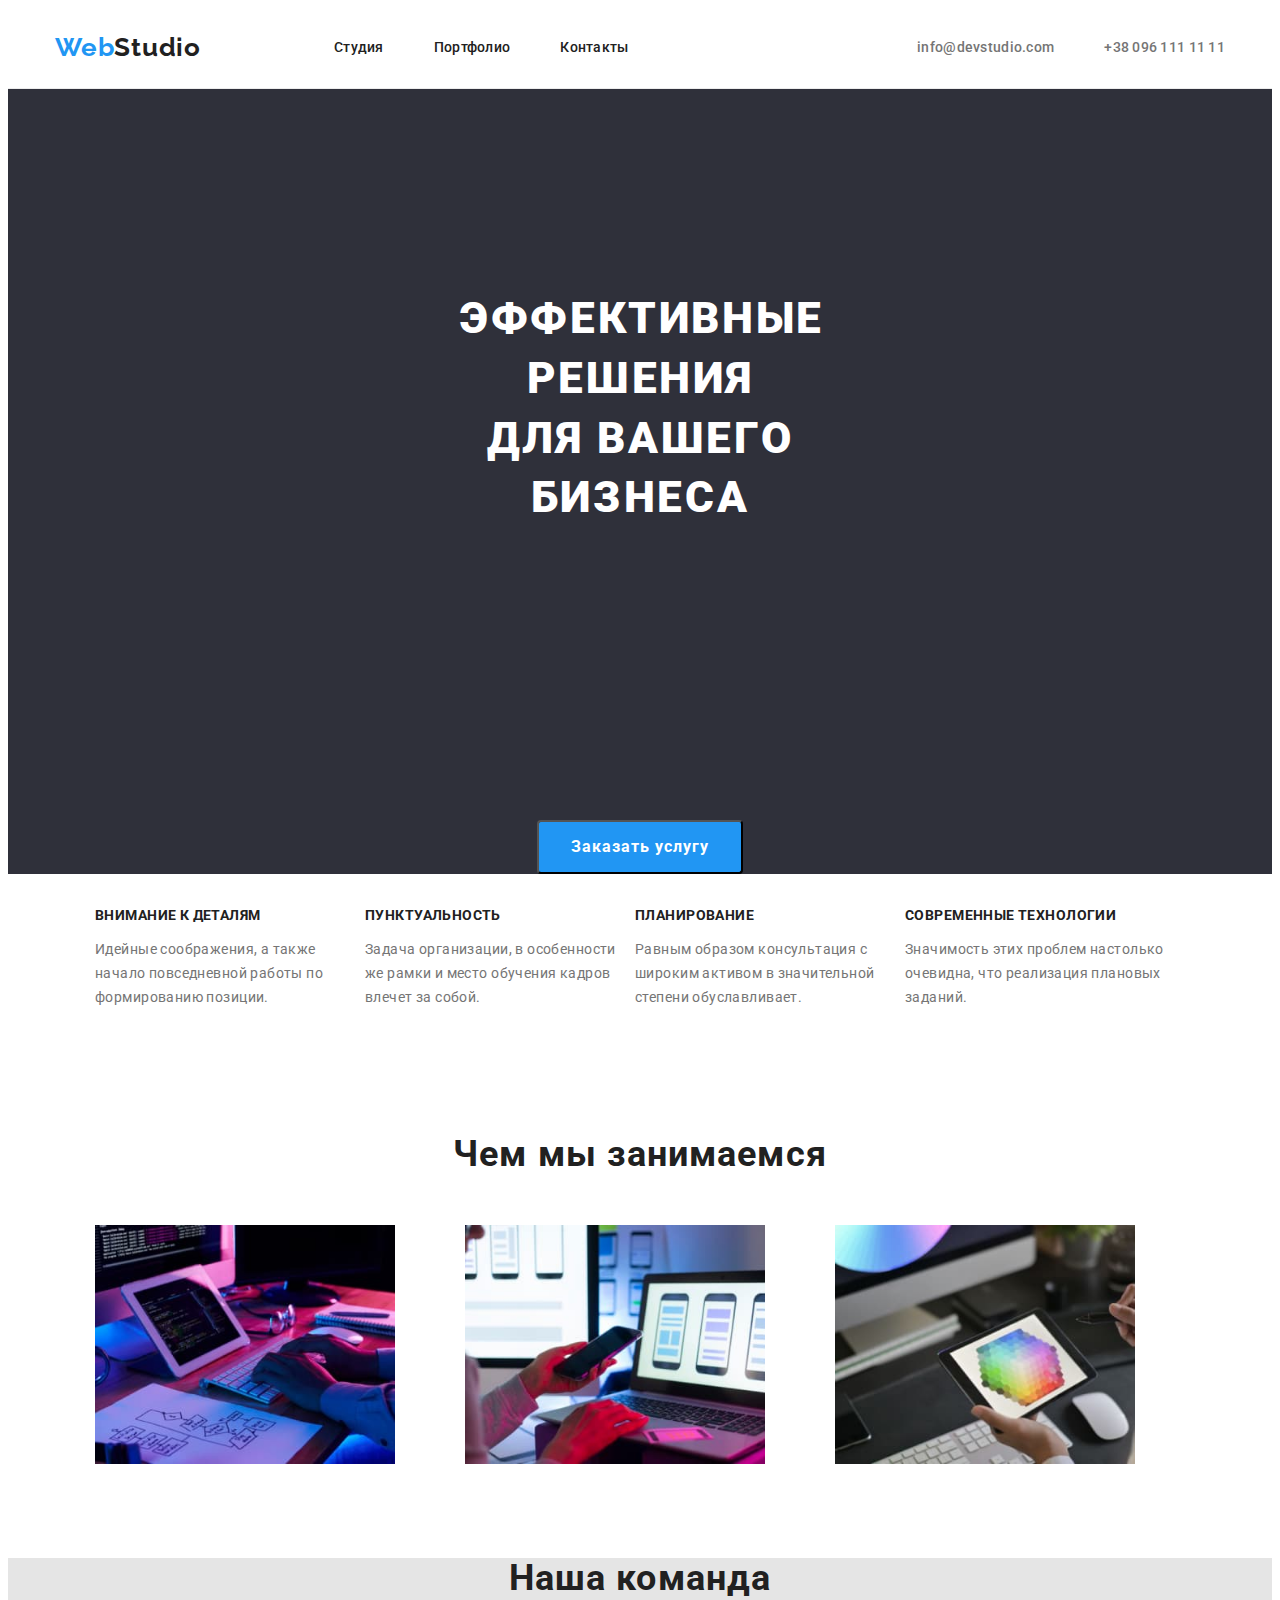
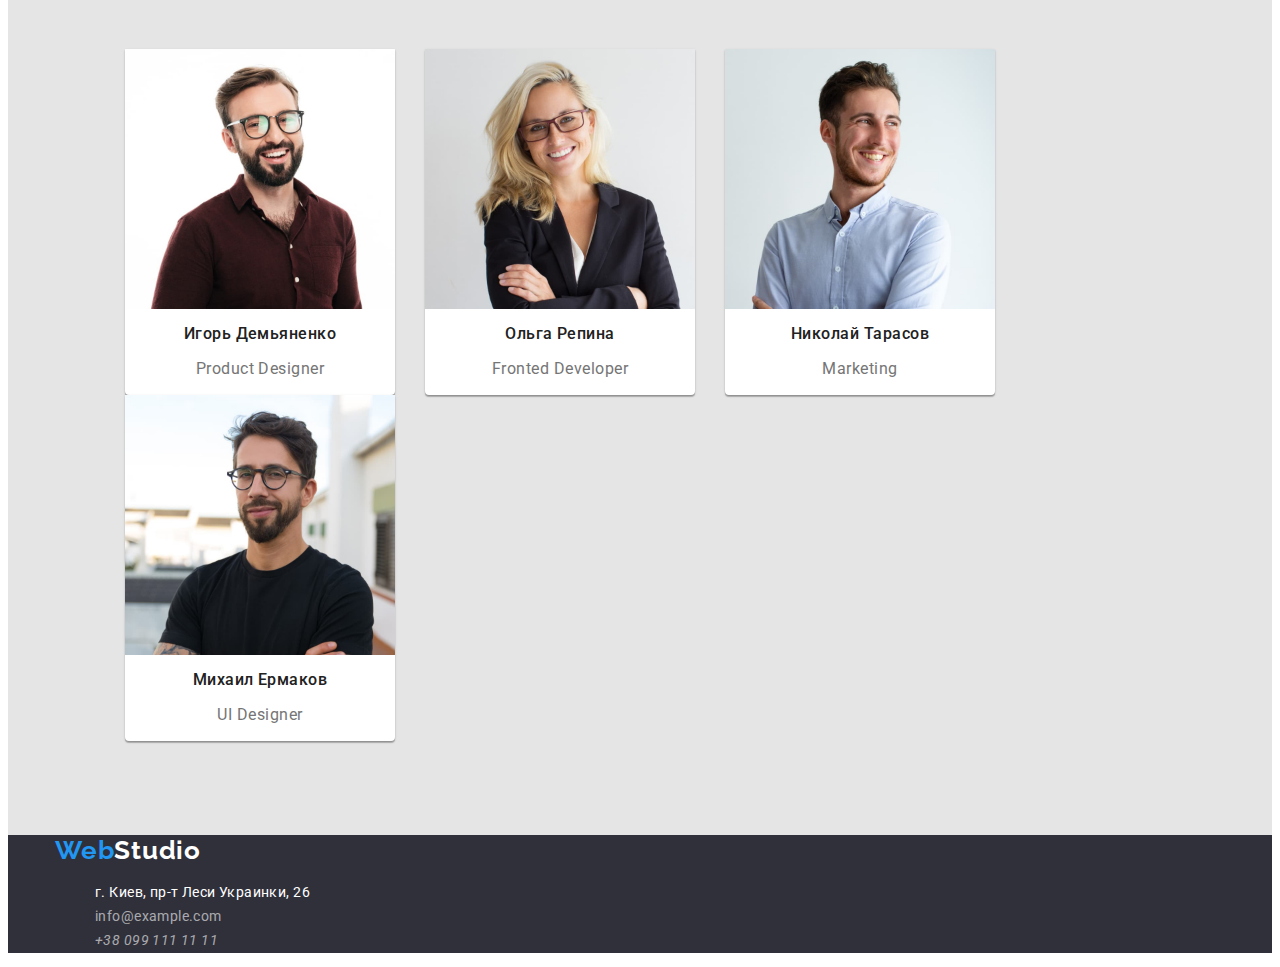
==== commit 1e9f30fe: "без калькуляции нижн. секций" ====
--- a/index.html
+++ b/index.html
@@ -46,7 +46,7 @@
     </header>
     <main>
       <section class="page-hero">
-        <div>
+        <div class="fon-hero">
           <h1 class="hero-title">Эффективные решения<br>
              для вашего бизнеса</h1>
           <button class="style-button" type="button">Заказать услугу</button>
@@ -56,7 +56,7 @@
       <section class="section">
         <h2></h2>
         <div class="container">
-          <ul class="feautures-list list">
+          <ul class="features-list list">
             <li class="block-features">
               <h3 class="feature-title">ВНИМАНИЕ К ДЕТАЛЯМ</h3>
               <p>
@@ -122,37 +122,37 @@
             <h2 class="doing-work">Наша команда</h2>
 
             <ul class="features list">
-              <li>
+              <li class="person-features">
                 <img
                   src="./images/img(3)(1).jpg"
                   alt="Product Designer"
-                  width="300"
+                  width="270"
                 />
                 <h3 class="works-names">Игорь Демьяненко</h3>
                 <p>Product Designer</p>
               </li>
 
-              <li>
+              <li class="person-features">
                 <img
                   src="./images/img(4)(1).jpg"
                   alt="Fronted Developer"
-                  width="300"
+                  width="270"
                 />
                 <h3 class="works-names">Ольга Репина</h3>
                 <p>Fronted Developer</p>
               </li>
 
-              <li>
-                <img src="./images/img(5)(1).jpg" alt="Marketing" width="300" />
+              <li class="person-features">
+                <img src="./images/img(5)(1).jpg" alt="Marketing" width="270" />
                 <h3 class="works-names">Николай Тарасов</h3>
                 <p>Marketing</p>
               </li>
 
-              <li>
+              <li class="person-features">
                 <img
                   src="./images/img(6)(1).jpg"
                   alt="UI Designer"
-                  width="300"
+                  width="270"
                 />
                 <h3 class="works-names">Михаил Ермаков</h3>
                 <p>UI Designer</p>
--- a/css/styles.css
+++ b/css/styles.css
@@ -1,17 +1,18 @@
 :root {
-  --primery-color:#212121;
-  --title-color:#757575;
-  --accent-color:#2196F3;
+  --primery-color: #212121;
+  --title-color: #757575;
+  --accent-color: #2196f3;
   --primery-background: white;
-  --section-background: #E5E5E5;
+  --section-background: #e5e5e5;
   --card-set-gap: 30px;
-  --card-shadow: 0px 2px 1px -1px rgba(0,0,0,0.2),
-  opx 1px 1px 0px rgba(0,0,0,0.14), 0px 1px 3px 0px rgba(0,0,0,0.12);
+  --card-shadow: 0px 2px 1px -1px rgba(0, 0, 0, 0.2),
+    opx 1px 1px 0px rgba(0, 0, 0, 0.14), 0px 1px 3px 0px rgba(0, 0, 0, 0.12);
+  --primery-text: "Roboto", sans-serif;
 }
 /* Изменение стандарта разметки страницы с content- box,
  для стабилизации ширины */
 
- html { 
+html {
   box-sizing: border-box;
 }
 *,
@@ -21,14 +22,13 @@
 }
 
 body {
-  font-family: "Roboto", sans-serif;
-  color: var(--primery-color);
-  background: var(--primery-background); 
+  font-family: var(--primery-text);
+  color: var(--primery-color);
+  background: var(--primery-background);
   text-decoration: none;
-  
 }
 img {
-  max-width:100%;
+  max-width: 100%;
   display: block;
 }
 
@@ -37,48 +37,45 @@
   margin: 0 auto;
   padding-left: 15px;
   padding-right: 15px;
-  
- 
+
   /* background-color: tomato; */
-} 
+}
 
 .list {
   list-style: none;
- 
 }
 /* top header */
 
 .logo {
-/* cursor: default; */
-font-family: Raleway;
-font-weight: bold;
-font-size: 26px;
-line-height: 1.2em;
-text-decoration: none;
-letter-spacing: 0.03em;
-color: var(--accent-color); 
-margin: 0px;
-/* display: flex; */
-
+  /* cursor: default; */
+  font-family: Raleway;
+  font-weight: bold;
+  font-size: 26px;
+  line-height: 1.2em;
+  text-decoration: none;
+  letter-spacing: 0.03em;
+  color: var(--accent-color);
+  margin: 0px;
+  /* display: flex; */
 }
 .studio-black {
-  color:var(--primery-color);
+  color: var(--primery-color);
 }
 /* front header */
-.link-header {text-decoration: none;
+.link-header {
+  text-decoration: none;
   /* cursor: default; */
 }
 
 .page-header {
-
-  font-family:  "Roboto", sans-serif;
-font-weight: 500;
-font-size: 14px;
-line-height: 1.14em;
-letter-spacing: 0.02em;
-text-decoration: none;
-border-bottom: 1px solid #ECECEC;
-  }
+  font-family: var(--primery-text);
+  font-weight: 500;
+  font-size: 14px;
+  line-height: 1.14em;
+  letter-spacing: 0.02em;
+  text-decoration: none;
+  border-bottom: 1px solid #ececec;
+}
 /* header menu */
 .page-header .container {
   display: flex;
@@ -86,7 +83,7 @@
 }
 
 .display-nav-page {
-  display:flex;
+  display: flex;
   align-items: center;
 }
 .site-nav {
@@ -101,9 +98,9 @@
 .site-nav .group:first-child {
   margin-left: 0;
 }
-.auth-nav { 
- display: flex; 
- align-items: center;
+.auth-nav {
+  display: flex;
+  align-items: center;
 }
 .auth-nav .group {
   margin-right: 50px;
@@ -112,313 +109,314 @@
   margin-right: 0;
 }
 .page-hero {
-    background: #2f303a;
-    color: #ffffff;
-    font-family: "Roboto", sans-serif;
-    font-weight: 900;
-    font-size: 44px;
-    line-height: 1.36em;
-    text-align: center;
-    letter-spacing: 0.06em;
-    text-transform: uppercase;
-  
-  }
-
-  .hero-title { 
-font-family: "Roboto", sans-serif;
-font-weight: 900;
-font-size: 44px;
-line-height: 1.36em;
-text-align: center;
-letter-spacing: 0.06em;
-text-transform: uppercase;
-margin: 0;
-/* outline */
-
-
-  }
-
-  .auth-nav.link {
-font-family:"Roboto", sans-serif;
-font-weight: 500;
-font-size: 14px;
-line-height: 1.14em;
-letter-spacing: 0.02em;
-
-  }
-
-
-  .page-hero button {
-font-family: "Roboto", sans-serif;
-font-weight: bold;
-font-size: 16px;
-line-height: 1.87em;
-align-items: center;
-text-align: center;
-letter-spacing: 0.06em;
-border-radius: 4px;
-margin-top: 40px; 
-
+  background: #2f303a;
+  color: #ffffff;
+  font-family: var(--primery-text);
+  font-weight: 900;
+  font-size: 44px;
+  line-height: 1.36em;
+  text-align: center;
+  letter-spacing: 0.06em;
+  text-transform: uppercase;
+}
+
+.hero-title {
+  font-family: var(--primery-text);
+  font-weight: 900;
+  font-size: 44px;
+  line-height: 1.36em;
+  text-align: center;
+  letter-spacing: 0.06em;
+  text-transform: uppercase;
+  margin: 0;
+  padding: 200px 452px 280px;
+  /* outline */
+}
+/* .fon-hero {
+  height: 600px;
+} */
+
+.auth-nav.link {
+  font-family: var(--primery-text);
+  font-weight: 500;
+  font-size: 14px;
+  line-height: 1.14em;
+  letter-spacing: 0.02em;
+}
+
+.page-hero button {
+  font-family: var(--primery-text);
+  font-weight: bold;
+  font-size: 16px;
+  line-height: 1.87em;
+  align-items: center;
+  text-align: center;
+  letter-spacing: 0.06em;
+  border-radius: 4px;
+  /* margin-top: 40px;
+  margin-top: 94px; */
 }
 
 /* body */
 /* optimization details work */
 .section {
-  padding-top: 94px;
   padding-bottom: 94px;
 }
-
-
-.feautures-list h3 {
-  font-family: "Roboto", sans-serif;
-font-weight: bold;
-font-size: 14px;
-line-height: 1.14em;
-letter-spacing: 0.03em;
-text-transform: uppercase;
+.features-list {
+  display: flex;
+  flex-wrap: wrap;
+}
+.features-list .block-features {
+  width: 270px;
+}
+
+.features-list h3 {
+  font-family: var(--primery-text);
+  font-weight: bold;
+  font-size: 14px;
+  line-height: 1.14em;
+  letter-spacing: 0.03em;
+  text-transform: uppercase;
 }
 
 .features-list p {
   color: var(--title-color);
-  font-family: "Roboto", sans-serif;
-font-weight: normal;
-font-size: 14px;
-line-height: 1.7em;
-letter-spacing: 0.03em;
-}
-
-.feature-title {
-  font-family: "Roboto", sans-serif;
-font-weight: bold;
-font-size: 14px;
-line-height: 1.14em;
-letter-spacing: 0.03em;
-text-transform: uppercase;
-
-
+  font-family: var(--primery-text);
+  font-size: 14px;
+  line-height: 1.7em;
+  letter-spacing: 0.03em;
+}
+.works {
+  margin: 0;
+  display: flex;
+  flex-wrap: nowrap;
+}
+.block-works {
+  width: 370px;
 }
 
 .doing-work {
-  font-family: Roboto;
-font-weight: bold;
-font-size: 36px;
-line-height: 1.16em;
-text-align: center;
-letter-spacing: 0.03em;
-padding-bottom: 50px;
-margin: 0;
+  font-family: var(--primery-text);
+  font-weight: bold;
+  font-size: 36px;
+  line-height: 1.16em;
+  text-align: center;
+  letter-spacing: 0.03em;
+  padding-bottom: 50px;
+  margin: 0;
 }
 .works-names {
-  font-family: Roboto;
-font-weight: 500;
-font-size: 16px;
-line-height: 1.18em;
-text-align: center;
-letter-spacing: 0.03em
-margin:0;
-
+  font-family: var(--primery-text);
+  font-weight: 500;
+  font-size: 16px;
+  line-height: 1.18;
+  text-align: center;
+  letter-spacing: 0.03em;
+}
+.features p {
+  font-family: var(--primery-text);
+  font-size: 16px;
+  line-height: 1.18;
+  text-align: center;
+  letter-spacing: 0.03em;
+
+  color: #757575;
 }
 
 .features {
-  margin: 0;
-}
+  display: flex;
+  flex-wrap: wrap;
+  margin: 0;
+
+}
+.features li {
+  box-shadow: 0px 1px 3px rgba(0, 0, 0, 0.12), 0px 1px 1px rgba(0, 0, 0, 0.14),
+    0px 2px 1px rgba(0, 0, 0, 0.2);
+  border-radius: 0px 0px 4px 4px;
+  background: var(--primery-background);
+  margin-left: 30px;
+}
+/* .features li:first-child { 
+  margin-left: 0;*/
+}
+/* box-shadow: var(--card-shadow);*/
+
 .features p {
-font-family: Roboto;
-font-size: 16px;
-line-height: 1.18em;
-text-align: center;
-letter-spacing: 0.03em;
-color: var(--title-color);
-margin-bottom: 0; 
-
-}
-  
+  font-family: var(--primery-text);
+  font-size: 16px;
+  line-height: 1.18em;
+  text-align: center;
+  letter-spacing: 0.03em;
+  color: var(--title-color);
+  margin-bottom: 0;
+}
 
 .site-nav .link-header {
-font-family: Roboto;
-font-weight: 500;
-font-size: 14px;
-line-height: 1.14em;
-letter-spacing: 0.02em;
-color: var(--primery-color);
-} 
+  font-family: var(--primery-text);
+  font-weight: 500;
+  font-size: 14px;
+  line-height: 1.14em;
+  letter-spacing: 0.02em;
+  color: var(--primery-color);
+}
 
 .site-nav .link-header:hover,
 .site-nav .link-header:focus,
 .auth-nav .link-header:hover,
 .auth-nav .link-header:focus {
-   color:var(--accent-color);
+  color: var(--accent-color);
 }
 .auth-nav .link-header {
   color: var(--title-color);
-}.feautures-list p {
+}
+.features-list p {
   color: var(--title-color);
 }
-  
-
-  /* colors section */
-
-  .section {
-    color: var(--primery-color);
-  }
- .team {
-   background-color: var(--section-background);
- }
-
-  /*.section-button.link {
-    color: var(--primery-color);
-  }
-  .section-button.link:hover,
-  .section-button.link:focus {
-    color: var(--accent-color);
-  }
-  
-.section-button button:active {
-  color: white;
-}*/
+
+/* colors section */
+
+.section {
+  color: var(--primery-color);
+}
+.team {
+  background-color: var(--section-background);
+}
+
 .section-button p {
-  color:var(--title-color);
+  color: var(--title-color);
 }
 
 /* footer */
 
-
 .address {
-  background: #2F303A;
- font-family: Roboto;
+  background: #2f303a;
+  font-family: var(--primery-text);
+  font-weight: normal;
+  font-size: 14px;
+  line-height: 1.71em;
+  letter-spacing: 0.03em;
+  margin: 0;
+}
+
+.email-address {
+  font-family: var(--primery-text);
+  font-style: normal;
+  font-weight: normal;
+  font-size: 14px;
+  line-height: 1.71em;
+  letter-spacing: 0.03em;
+  color: rgba(255, 255, 255, 0.6);
+}
+
+.tel-address {
+  font-family: var(--primery-text);
+  font-weight: normal;
+  font-size: 14px;
+  line-height: 1.71em;
+  letter-spacing: 0.03em;
+  color: rgba(255, 255, 255, 0.6);
+}
+
+.street-house {
+  font-family:var(--primery-text);
 font-style: normal;
 font-weight: normal;
 font-size: 14px;
-line-height: 1.71em;
-letter-spacing: 0.03em;
-margin: 0;
-}
- 
-.email-address {
- font-family: Roboto;
-font-style: normal;
-font-weight: normal;
-font-size: 14px;
-line-height: 1.71em;
-letter-spacing: 0.03em;
-color: rgba(255, 255, 255, 0.6);
-}
-
-.tel-address {
-font-family: Roboto;
-font-style: normal;
-font-weight: normal;
-font-size: 14px;
-line-height: 1.71em;
-letter-spacing: 0.03em;
-color: rgba(255, 255, 255, 0.6);
-}
-
-
-
-.street-house {
-  font-family: Roboto;
-font-style: normal;
-font-weight: normal;
-font-size: 14px;
-line-height: 1.71em;
+line-height: 1.71;
 color: #FFFFFF;
 letter-spacing: 0.03em;
+
+
 }
 
 /* button */
- 
-  .style-button {
-    color: white;
-    background: var(--accent-color);
-    cursor:pointer;
-  }
+
+.style-button {
+  color: white;
+  background: var(--accent-color);
+  cursor: pointer;
+  padding: 10px 32px;
+}
 
 /* sectioin porfolio */
+
+.section-button {
+  font-family: var(--primery-text);
+  font-weight: 500;
+  font-size: 16px;
+  line-height: 1.62em;
+  text-align: center;
+  letter-spacing: 0.03em;
+  color: var(--primery-color);
+  margin-top: 100px;
+  margin-bottom: 94px;
+
+}
 .button-line {
-  list-style: none;
- 
-}
-/* .border-line { 
-  position: absolute;
-width: 1600px;
-height: 0px;
-left: 0px;*/
-/* top: 80px; */
-/*margin-bottom: 100px;
-margin-top: 32px;*/
-/* padding: 0; 
-border: 1px solid #ECECEC;
-
-}*/
-
-.section-button {
-  font-family: Roboto;
-font-style: normal;
-font-weight: 500;
-font-size: 16px;
-line-height: 1.62em;
-text-align: center;
-letter-spacing: 0.03em;
-color: var(--primery-color);
-margin-top: 100px;
-margin-bottom: 94px;
-
-
-}
-.section-button>h2, .button-line {
+ align-items: center;
+flex-direction: row;
+display: flex;
+ list-style: none;
+margin-bottom: 56px;
+}
+
+.section-button > h2 {
   margin: 0;
 }
 .link {
-font-family: Roboto;
-font-weight: 500;
-font-size: 16px;
-line-height: 1.62em;
-text-align: center;
-letter-spacing: 0.03em;
-
-padding:6px 22px;
-background:var(--primery-background);
-display: inline-block;
-border-radius: 4px;
-cursor: pointer;
-min-width: 100px;
- }
-
-.link:hover,.link:focus {
-    background-color: var(--accent-color);
-    color:var(--primery-background);
+  font-family: var(--primery-text);
+  font-weight: 500;
+  font-size: 16px;
+  line-height: 1.62em;
+  text-align: center;
+  letter-spacing: 0.03em;
+  
+  padding: 6px 22px;
+  background: var(--primery-background);
+  border-radius: 4px;
+  cursor: pointer;
+  min-width: 100px;
+  
+}
+.button-line li {
+margin-left: 8px;
+}
+.button-line li:first-child {
+  margin-left: 0;
+}
+
+.link:hover,
+.link:focus {
+  background-color: var(--accent-color);
+  color: var(--primery-background);
 }
 .link {
-    color: var(--primery-color);
-  }
-  .project-works {
-    margin-top: 50px;  
-    margin-bottom: 94px;
-    /* padding-top:50px; */
-  }
+  color: var(--primery-color);
+}
+.project-works {
+  margin-top: 50px;
+  margin-bottom: 94px;
+}
 
 .project-works h3 {
-  font-family: Roboto;
-font-style: normal;
-font-weight: bold;
-font-size: 18px;
-line-height: 2em;
-letter-spacing: 0.06em;
-}
- 
+  font-family: var(--primery-text);
+  font-style: normal;
+  font-weight: bold;
+  font-size: 18px;
+  line-height: 2em;
+  letter-spacing: 0.06em;
+}
+
 .project-works p {
-  font-family: Roboto;
-font-style: normal;
-font-weight: normal;
-font-size: 16px;
-line-height: 1.87em;
-letter-spacing: 0.03em;
+  font-family: var(--primery-text);
+  font-weight: normal;
+  font-size: 16px;
+  line-height: 1.87em;
+  letter-spacing: 0.03em;
 }
 /* оформление flexbox-index */
 .feautures-list {
   display: flex;
- 
 }
 
 /* оформление flexbox-portfolio */
@@ -427,14 +425,18 @@
   flex-wrap: wrap;
   margin: 0;
   padding: 0;
-   margin-left: calc(-1 * var(--card-set-gap));
-  margin-top: calc(-1 * var(--card-set-gap)); 
-}
-
-.project-works > .block-projects {
-  flex-basis: calc(100%/3 -20px);
+  margin-left: calc(-1 * var(--card-set-gap));
+  margin-top: calc(-1 * var(--card-set-gap));
+}
+
+.project-works .block-projects {
+  flex-basis: calc(100% / 3 -20px);
   margin-left: var(--card-set-gap);
   margin-top: var(--card-set-gap);
+  border: 1px solid #eeeeee;
+}
+.project-works .block-projects:last-child {
+  margin-right: 0;
 }
 
 .card-heading {
@@ -451,12 +453,10 @@
 } */
 
 /* logo white */
-.studio-white {color:white;}
-.email-address,.tel-address {text-decoration: none;
-/* cursor: default; */ 
-}
-
-
-  
-
-  
+.studio-white {
+  color: white;
+}
+.email-address,
+.tel-address {
+  text-decoration: none;
+}
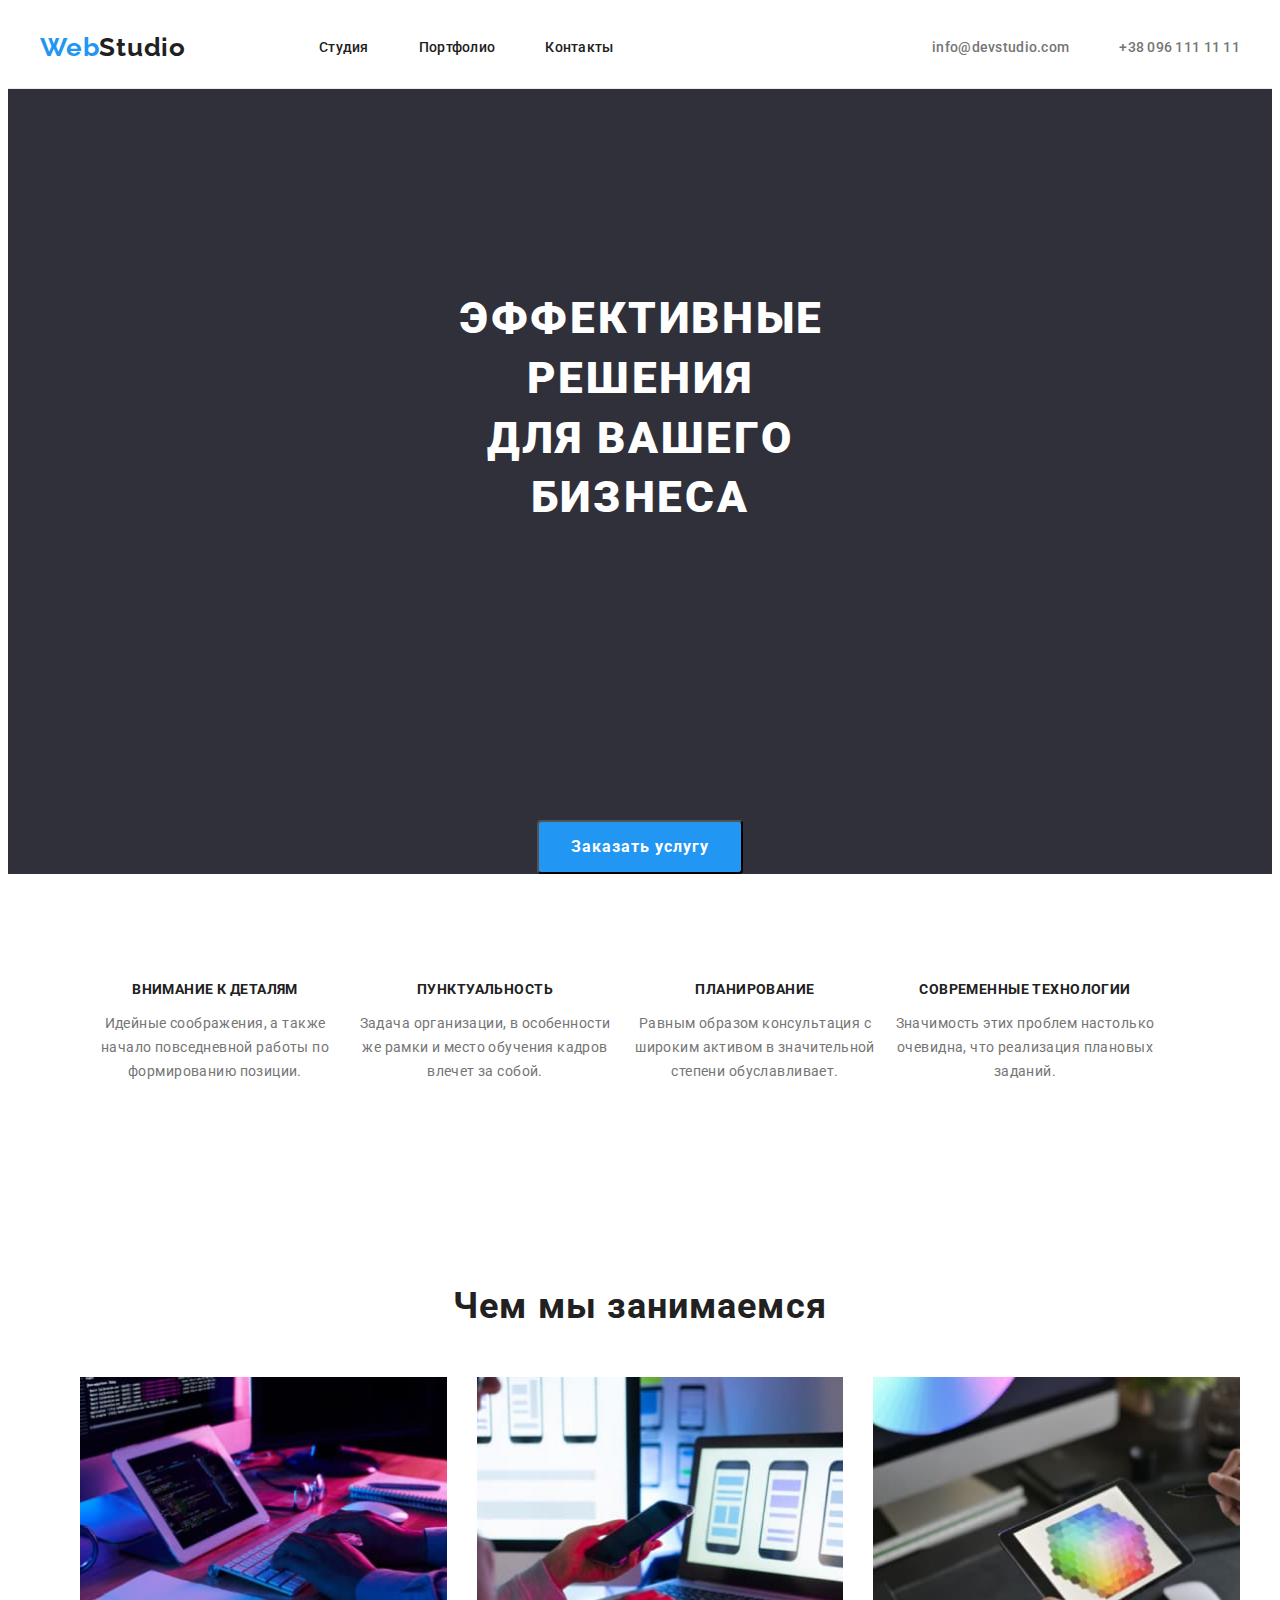
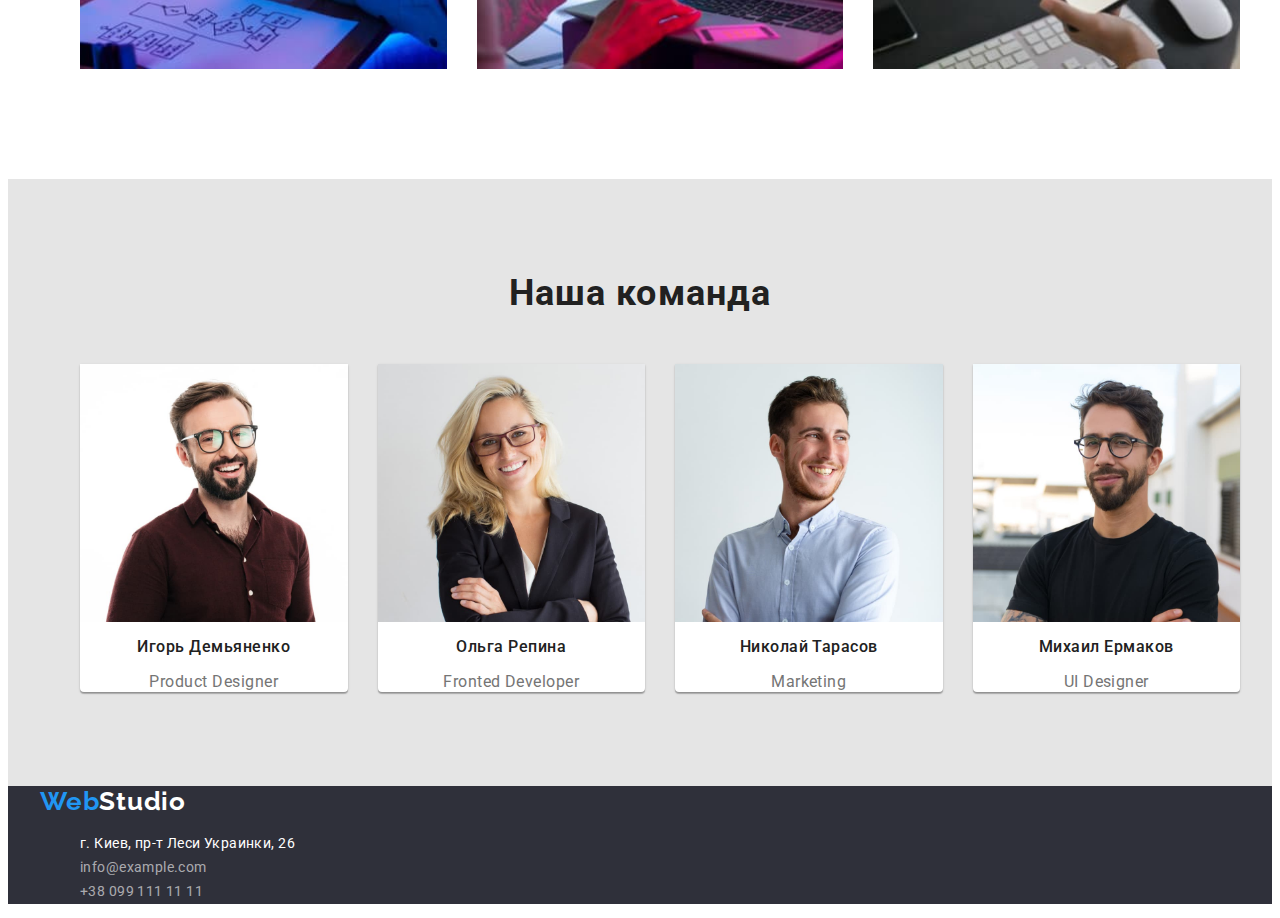
==== commit c4366d43: "кроме кнопки заказа" ====
--- a/index.html
+++ b/index.html
@@ -97,20 +97,20 @@
           <h2 class="doing-work">Чем мы занимаемся</h2>
           <ul class="works list">
             <li class="block-works">
-              <img src="./images/img(7).jpg" alt="IOS приложения" width="300" />
+              <img src="./images/img(7).jpg" alt="IOS приложения" width="370" />
             </li>
             <li class="block-works">
               <img
                 src="./images/img(1)(1).jpg"
                 alt="Android приложения"
-                width="300"
+                width="370"
               />
             </li>
             <li class="block-works">
               <img
                 src="./images/img(2)(1).jpg"
                 alt="Windows приложения"
-                width="300"
+                width="370"
               />
             </li>
           </ul>
--- a/css/styles.css
+++ b/css/styles.css
@@ -33,8 +33,9 @@
 }
 
 .container {
-  width: 1200px;
-  margin: 0 auto;
+  width: 1230px;
+  margin-left: auto;
+  margin-right: auto;
   padding-left: 15px;
   padding-right: 15px;
 
@@ -161,6 +162,7 @@
 /* optimization details work */
 .section {
   padding-bottom: 94px;
+  text-align: center;
 }
 .features-list {
   display: flex;
@@ -187,12 +189,16 @@
   letter-spacing: 0.03em;
 }
 .works {
-  margin: 0;
-  display: flex;
-  flex-wrap: nowrap;
+  margin-top: 0;
+  display: flex;
+  /* flex-wrap: nowrap; */
+  /* align-self: center; */
 }
 .block-works {
-  width: 370px;
+  margin-left: 30px;
+}
+.block-works:first-child {
+  margin-left: 0;
 }
 
 .doing-work {
@@ -203,6 +209,7 @@
   text-align: center;
   letter-spacing: 0.03em;
   padding-bottom: 50px;
+  padding-top: 94px;
   margin: 0;
 }
 .works-names {
@@ -213,21 +220,17 @@
   text-align: center;
   letter-spacing: 0.03em;
 }
-.features p {
-  font-family: var(--primery-text);
-  font-size: 16px;
-  line-height: 1.18;
-  text-align: center;
-  letter-spacing: 0.03em;
-
-  color: #757575;
-}
-
+.section h2 {
+  margin: 0;
+}
+.features-list {
+  margin-top: 94px;
+  margin-bottom: 0;
+}
 .features {
   display: flex;
-  flex-wrap: wrap;
-  margin: 0;
-
+  flex-wrap: nowrap;
+  margin: 0;
 }
 .features li {
   box-shadow: 0px 1px 3px rgba(0, 0, 0, 0.12), 0px 1px 1px rgba(0, 0, 0, 0.14),
@@ -236,8 +239,8 @@
   background: var(--primery-background);
   margin-left: 30px;
 }
-/* .features li:first-child { 
-  margin-left: 0;*/
+.features li:first-child {
+  margin-left: 0;
 }
 /* box-shadow: var(--card-shadow);*/
 
@@ -318,15 +321,13 @@
 }
 
 .street-house {
-  font-family:var(--primery-text);
-font-style: normal;
-font-weight: normal;
-font-size: 14px;
-line-height: 1.71;
-color: #FFFFFF;
-letter-spacing: 0.03em;
-
-
+  font-family: var(--primery-text);
+  font-style: normal;
+  font-weight: normal;
+  font-size: 14px;
+  line-height: 1.71;
+  color: #ffffff;
+  letter-spacing: 0.03em;
 }
 
 /* button */
@@ -350,14 +351,12 @@
   color: var(--primery-color);
   margin-top: 100px;
   margin-bottom: 94px;
-
 }
 .button-line {
- align-items: center;
-flex-direction: row;
-display: flex;
- list-style: none;
-margin-bottom: 56px;
+  justify-content: center;
+  display: flex;
+  list-style: none;
+  margin-bottom: 56px;
 }
 
 .section-button > h2 {
@@ -370,16 +369,15 @@
   line-height: 1.62em;
   text-align: center;
   letter-spacing: 0.03em;
-  
+
   padding: 6px 22px;
   background: var(--primery-background);
   border-radius: 4px;
   cursor: pointer;
   min-width: 100px;
-  
 }
 .button-line li {
-margin-left: 8px;
+  margin-left: 8px;
 }
 .button-line li:first-child {
   margin-left: 0;
@@ -458,5 +456,6 @@
 }
 .email-address,
 .tel-address {
+  font-style: normal;
   text-decoration: none;
 }
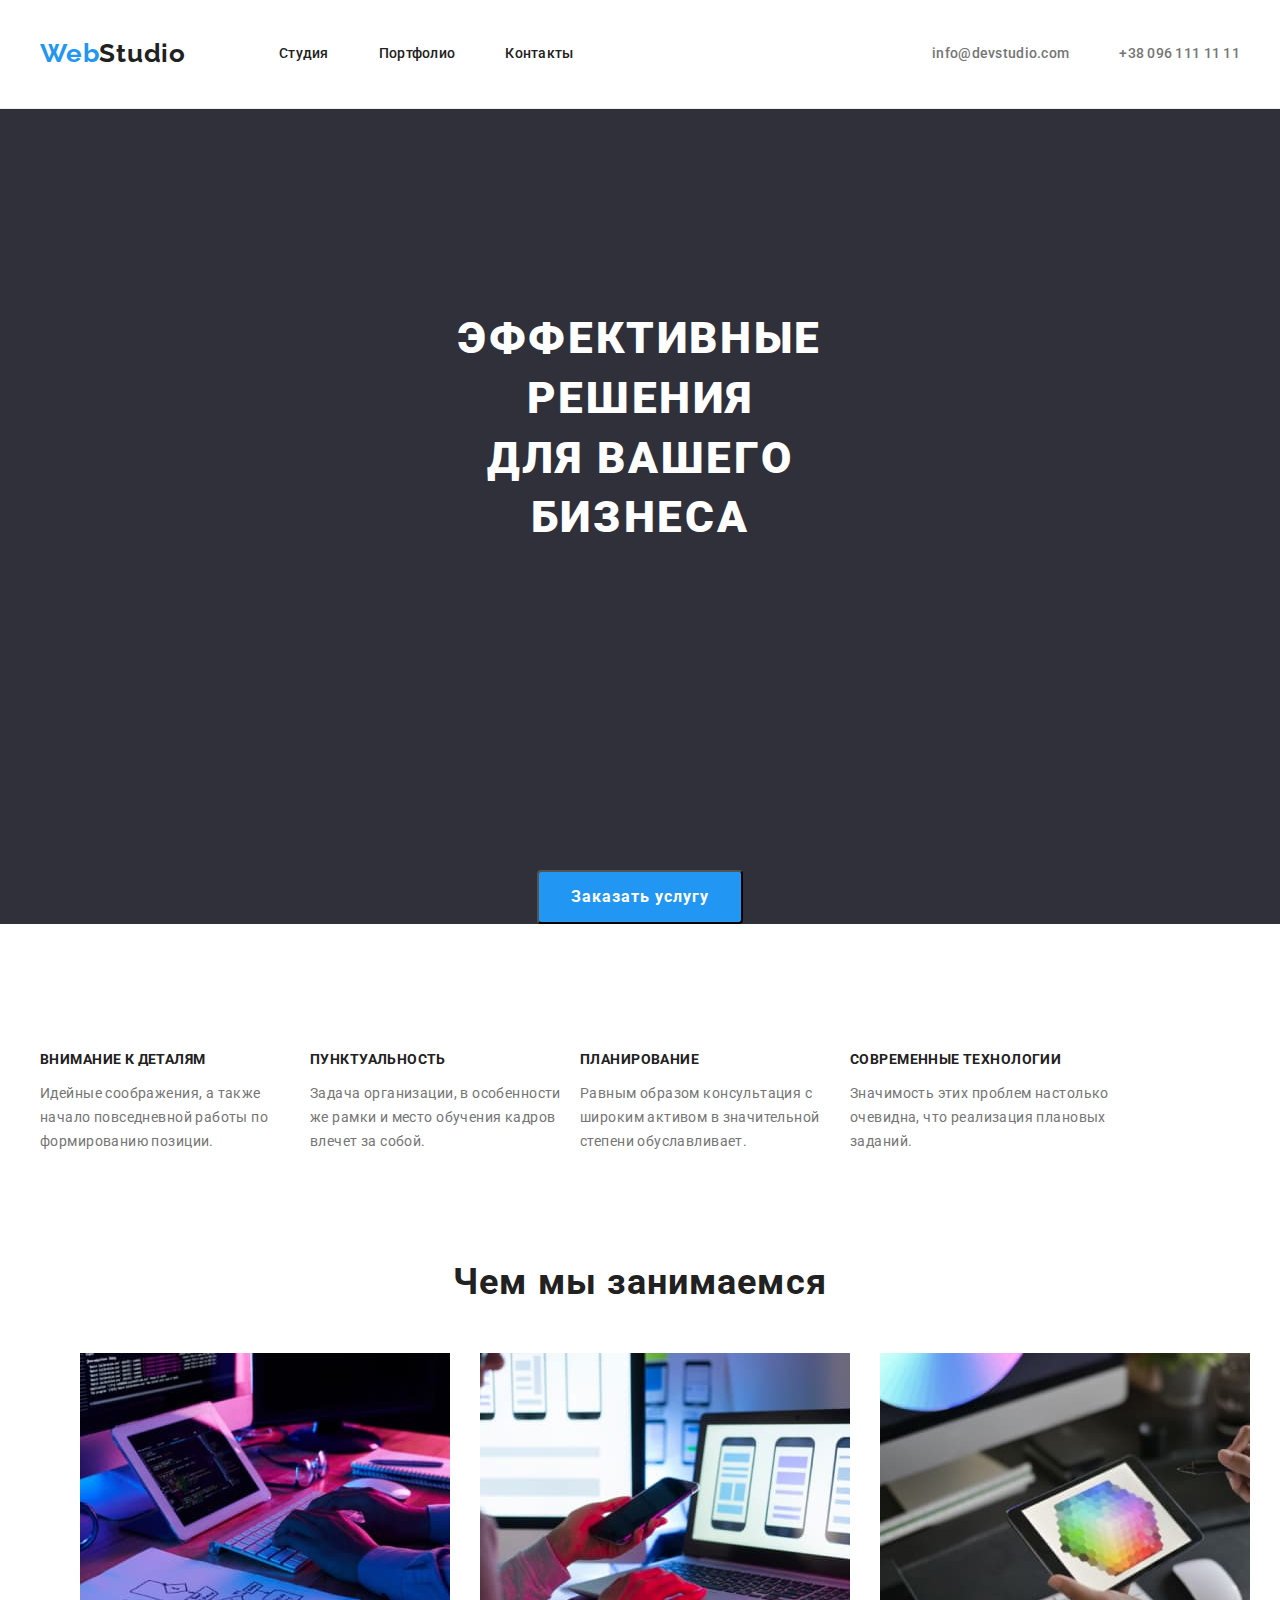
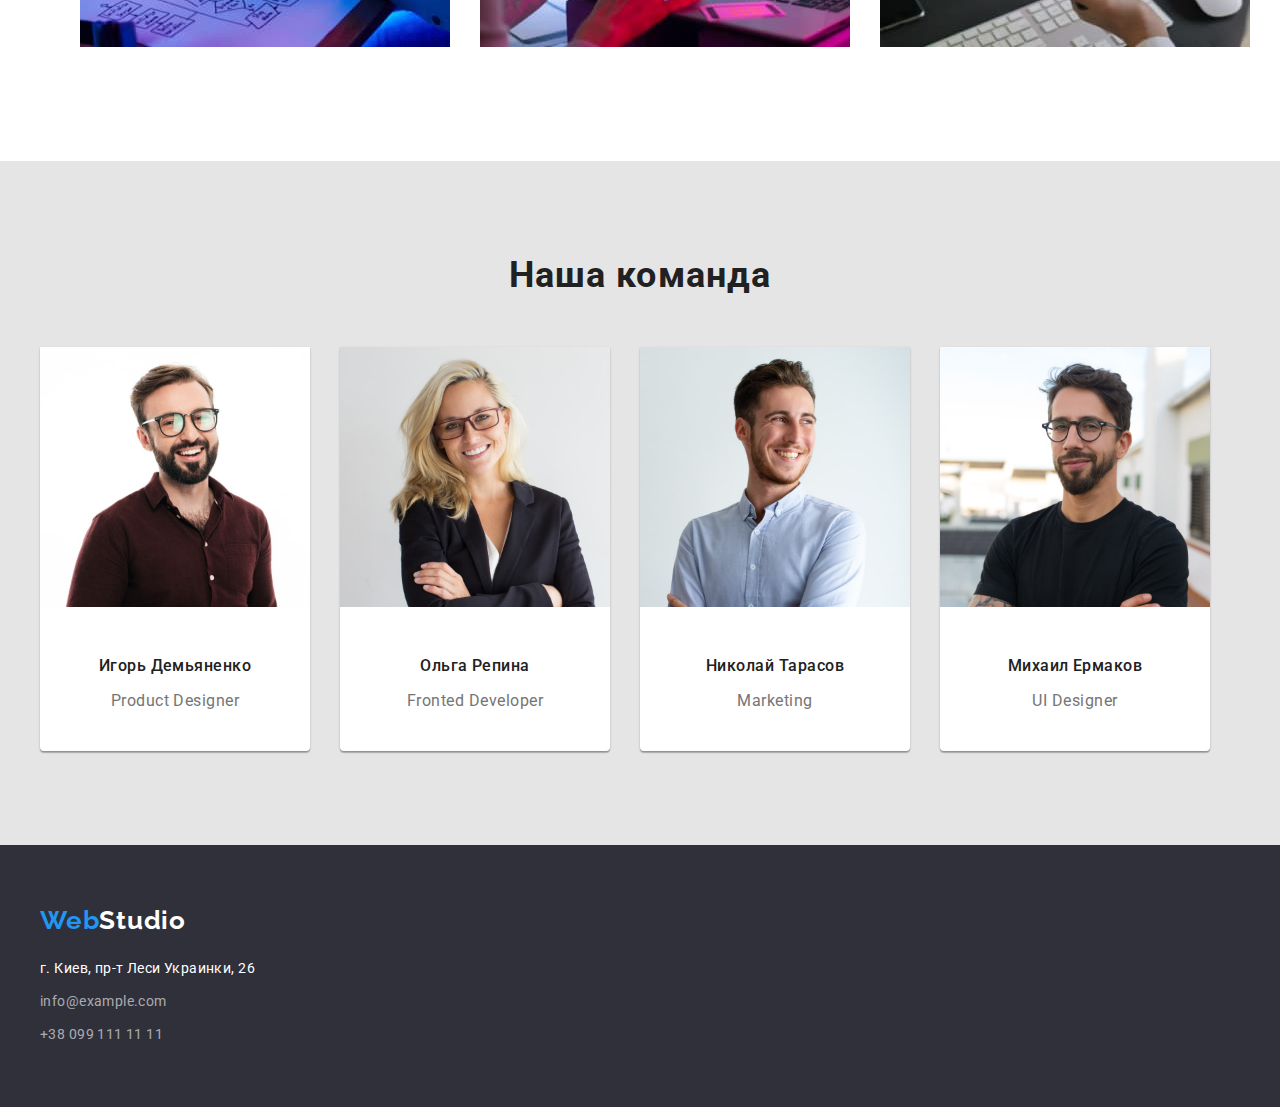
==== commit 6b5689fe: "доработанное 3е задание" ====
--- a/index.html
+++ b/index.html
@@ -47,8 +47,7 @@
     <main>
       <section class="page-hero">
         <div class="fon-hero">
-          <h1 class="hero-title">Эффективные решения<br>
-             для вашего бизнеса</h1>
+          <h1 class="hero-title">Эффективные решения<br> для вашего бизнеса</h1>
           <button class="style-button" type="button">Заказать услугу</button>
         </div>
       </section>
@@ -92,7 +91,7 @@
         </div>
       </section>
 
-      <section class="section">
+      <section class="section tech">
         <div class="container">
           <h2 class="doing-work">Чем мы занимаемся</h2>
           <ul class="works list">
@@ -128,8 +127,8 @@
                   alt="Product Designer"
                   width="270"
                 />
-                <h3 class="works-names">Игорь Демьяненко</h3>
-                <p>Product Designer</p>
+                <div class="title-name-work"><h3 class="works-names">Игорь Демьяненко</h3>
+                <p>Product Designer</p></div>
               </li>
 
               <li class="person-features">
@@ -137,15 +136,15 @@
                   src="./images/img(4)(1).jpg"
                   alt="Fronted Developer"
                   width="270"
-                />
-                <h3 class="works-names">Ольга Репина</h3>
-                <p>Fronted Developer</p>
+                /><div class="title-name-work"><h3 class="works-names">Ольга Репина</h3>
+                <p>Fronted Developer</p></div>
+                
               </li>
 
               <li class="person-features">
                 <img src="./images/img(5)(1).jpg" alt="Marketing" width="270" />
-                <h3 class="works-names">Николай Тарасов</h3>
-                <p>Marketing</p>
+                <div class="title-name-work"><h3 class="works-names">Николай Тарасов</h3>
+                <p>Marketing</p></div>
               </li>
 
               <li class="person-features">
@@ -153,9 +152,9 @@
                   src="./images/img(6)(1).jpg"
                   alt="UI Designer"
                   width="270"
-                />
-                <h3 class="works-names">Михаил Ермаков</h3>
-                <p>UI Designer</p>
+                /><div class="title-name-work"><h3 class="works-names">Михаил Ермаков</h3>
+                <p>UI Designer</p></div>
+                
               </li>
             </ul>
           </div>
--- a/css/styles.css
+++ b/css/styles.css
@@ -15,30 +15,27 @@
 html {
   box-sizing: border-box;
 }
-*,
+/* *,
 *::before,
 *::after {
   box-sizing: inherit;
-}
+} */
 
 body {
   font-family: var(--primery-text);
   color: var(--primery-color);
   background: var(--primery-background);
   text-decoration: none;
-}
-img {
-  max-width: 100%;
-  display: block;
+  margin: 0;
 }
 
 .container {
-  width: 1230px;
+  width: 1200px;
   margin-left: auto;
   margin-right: auto;
-  padding-left: 15px;
-  padding-right: 15px;
-
+  /* padding-left: 15px;
+  padding-right: 15px; */
+  box-sizing: border-box;
   /* background-color: tomato; */
 }
 
@@ -76,11 +73,14 @@
   letter-spacing: 0.02em;
   text-decoration: none;
   border-bottom: 1px solid #ececec;
+  padding-bottom: 32px;
+  padding-top: 32px;
 }
 /* header menu */
 .page-header .container {
   display: flex;
   justify-content: space-between;
+  padding: 0;
 }
 
 .display-nav-page {
@@ -90,8 +90,7 @@
 .site-nav {
   display: flex;
   margin-left: 93px;
-  margin-top: 32px;
-  margin-bottom: 32px;
+  padding: 0;
 }
 .site-nav .group {
   margin-left: 50px;
@@ -102,6 +101,7 @@
 .auth-nav {
   display: flex;
   align-items: center;
+  padding: 0;
 }
 .auth-nav .group {
   margin-right: 50px;
@@ -129,13 +129,11 @@
   text-align: center;
   letter-spacing: 0.06em;
   text-transform: uppercase;
-  margin: 0;
+  margin: 0 0 30px 0;
   padding: 200px 452px 280px;
+
   /* outline */
 }
-/* .fon-hero {
-  height: 600px;
-} */
 
 .auth-nav.link {
   font-family: var(--primery-text);
@@ -154,19 +152,18 @@
   text-align: center;
   letter-spacing: 0.06em;
   border-radius: 4px;
-  /* margin-top: 40px;
-  margin-top: 94px; */
 }
 
 /* body */
 /* optimization details work */
-.section {
+/* .section {
   padding-bottom: 94px;
-  text-align: center;
-}
+  text-align: left;
+} */
 .features-list {
   display: flex;
   flex-wrap: wrap;
+  padding: 0;
 }
 .features-list .block-features {
   width: 270px;
@@ -187,6 +184,10 @@
   font-size: 14px;
   line-height: 1.7em;
   letter-spacing: 0.03em;
+}
+.tech {
+  padding-top: 0;
+  padding-bottom: 94px;
 }
 .works {
   margin-top: 0;
@@ -208,9 +209,8 @@
   line-height: 1.16em;
   text-align: center;
   letter-spacing: 0.03em;
-  padding-bottom: 50px;
   padding-top: 94px;
-  margin: 0;
+  margin: 0 0 50px;
 }
 .works-names {
   font-family: var(--primery-text);
@@ -219,18 +219,22 @@
   line-height: 1.18;
   text-align: center;
   letter-spacing: 0.03em;
-}
-.section h2 {
-  margin: 0;
-}
+  padding-top: 30px;
+}
+.title-name-work {
+  text-align: center;
+  padding-bottom: 10px;
+}
+
 .features-list {
-  margin-top: 94px;
+  padding-top: 94px;
   margin-bottom: 0;
 }
 .features {
   display: flex;
   flex-wrap: nowrap;
   margin: 0;
+  padding: 0;
 }
 .features li {
   box-shadow: 0px 1px 3px rgba(0, 0, 0, 0.12), 0px 1px 1px rgba(0, 0, 0, 0.14),
@@ -251,7 +255,7 @@
   text-align: center;
   letter-spacing: 0.03em;
   color: var(--title-color);
-  margin-bottom: 0;
+  margin-bottom: 30px;
 }
 
 .site-nav .link-header {
@@ -283,6 +287,7 @@
 }
 .team {
   background-color: var(--section-background);
+  padding-bottom: 94px;
 }
 
 .section-button p {
@@ -299,6 +304,7 @@
   line-height: 1.71em;
   letter-spacing: 0.03em;
   margin: 0;
+  padding: 60px 0 60px;
 }
 
 .email-address {
@@ -310,7 +316,13 @@
   letter-spacing: 0.03em;
   color: rgba(255, 255, 255, 0.6);
 }
-
+address li {
+  padding-top: 9px;
+}
+.footer-list {
+  padding: 0;
+  margin: 0;
+}
 .tel-address {
   font-family: var(--primery-text);
   font-weight: normal;
@@ -328,6 +340,7 @@
   line-height: 1.71;
   color: #ffffff;
   letter-spacing: 0.03em;
+  padding-top: 20px;
 }
 
 /* button */
@@ -337,6 +350,7 @@
   background: var(--accent-color);
   cursor: pointer;
   padding: 10px 32px;
+  margin: auto;
 }
 
 /* sectioin porfolio */
@@ -357,6 +371,8 @@
   display: flex;
   list-style: none;
   margin-bottom: 56px;
+  margin-top: 0;
+  padding: 0;
 }
 
 .section-button > h2 {
@@ -374,7 +390,6 @@
   background: var(--primery-background);
   border-radius: 4px;
   cursor: pointer;
-  min-width: 100px;
 }
 .button-line li {
   margin-left: 8px;
@@ -433,10 +448,9 @@
   margin-top: var(--card-set-gap);
   border: 1px solid #eeeeee;
 }
-.project-works .block-projects:last-child {
-  margin-right: 0;
-}
-
+.block-projects:nth-child(3n + 1) {
+  margin-left: 0;
+}
 .card-heading {
   padding: 20px 24px 0px;
   text-align: left;
@@ -445,10 +459,8 @@
 .card-text {
   padding: 4px 24px 20px;
   text-align: left;
-}
-/* .block-projects {
-  border: 1px solid black;
-} */
+  margin: 0;
+}
 
 /* logo white */
 .studio-white {
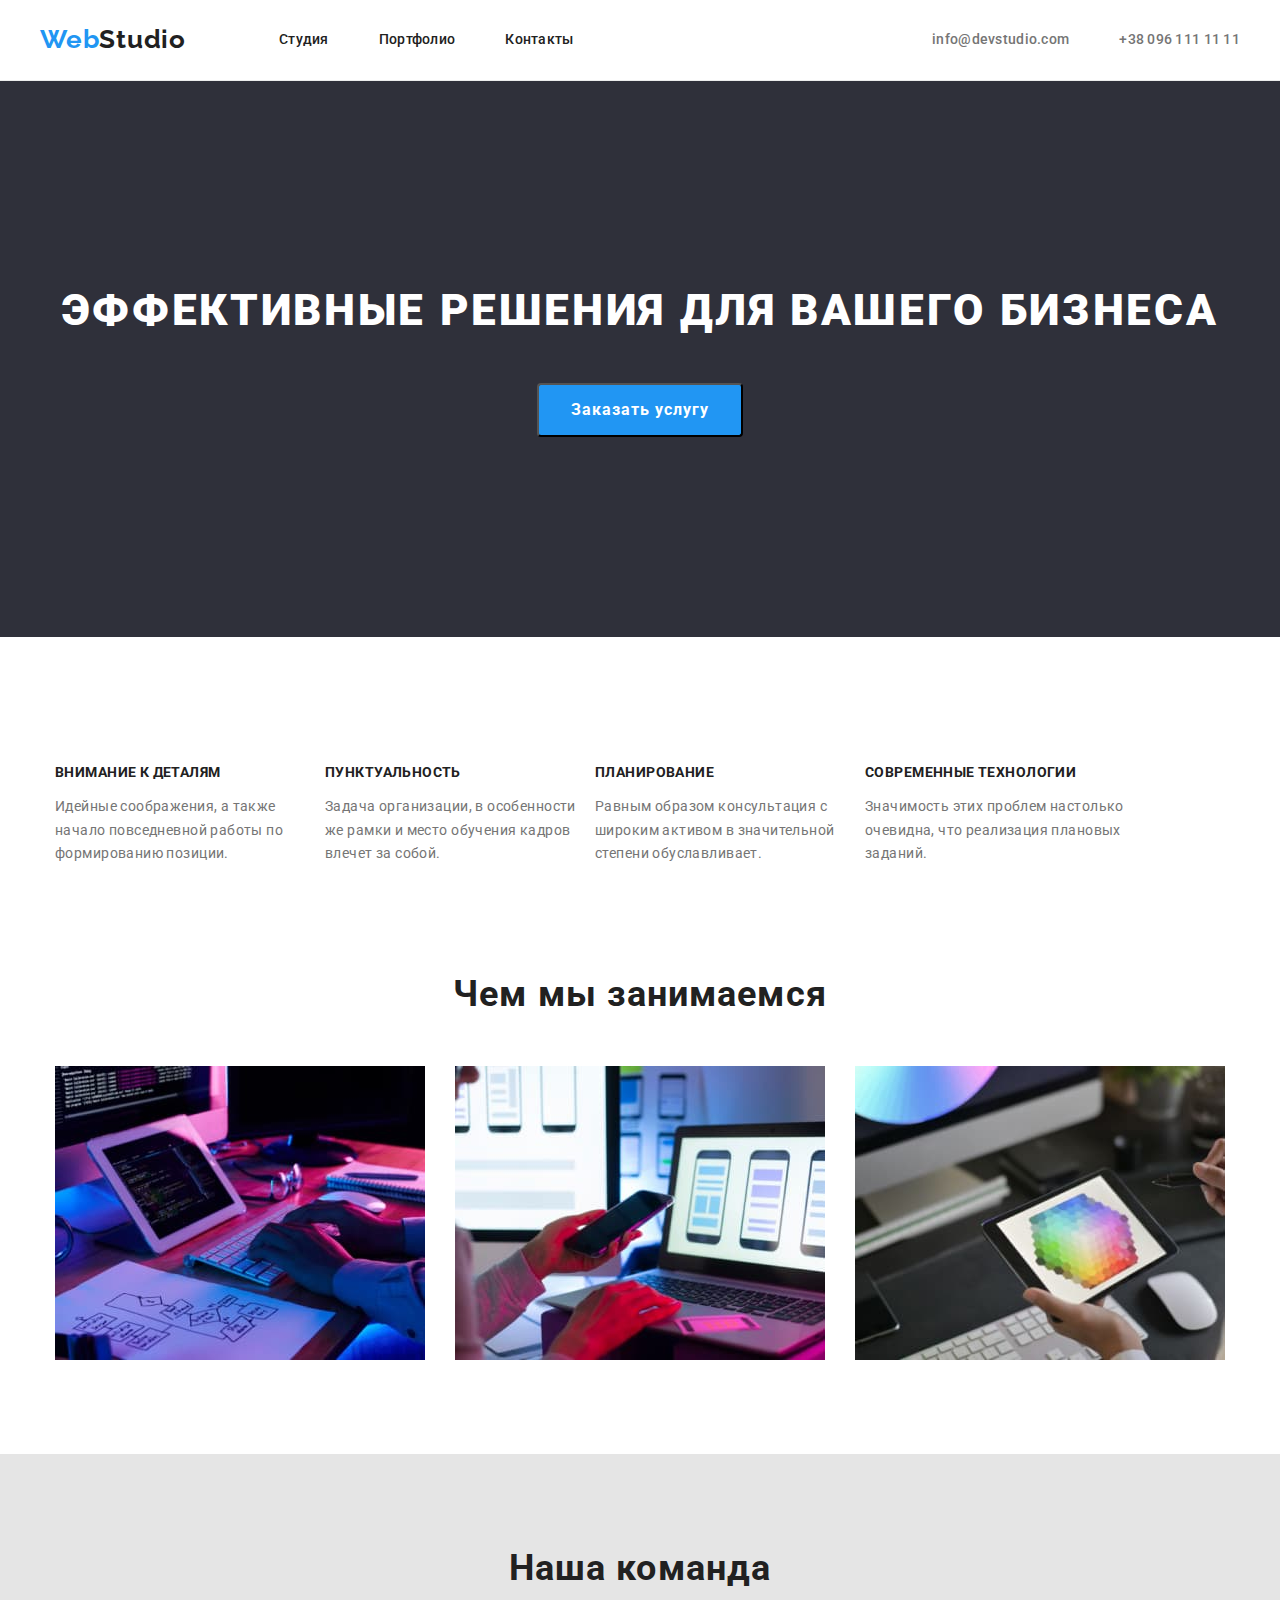
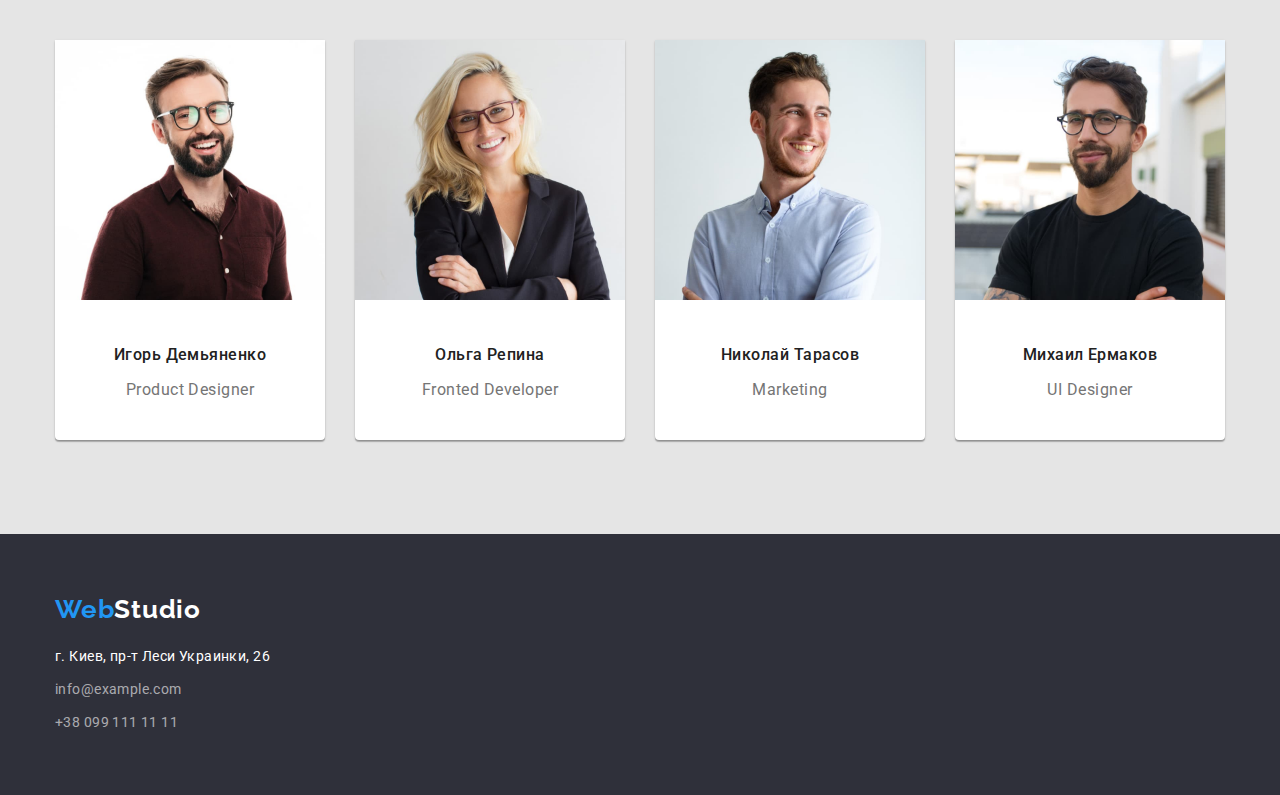
==== commit 2fed99f5: "resabmit" ====
--- a/index.html
+++ b/index.html
@@ -47,12 +47,12 @@
     <main>
       <section class="page-hero">
         <div class="fon-hero">
-          <h1 class="hero-title">Эффективные решения<br> для вашего бизнеса</h1>
+          <h1 class="hero-title">Эффективные решения для вашего бизнеса</h1>
           <button class="style-button" type="button">Заказать услугу</button>
         </div>
       </section>
 
-      <section class="section">
+      <section class="section-detail">
         <h2></h2>
         <div class="container">
           <ul class="features-list list">
@@ -91,7 +91,7 @@
         </div>
       </section>
 
-      <section class="section tech">
+      <section class="section">
         <div class="container">
           <h2 class="doing-work">Чем мы занимаемся</h2>
           <ul class="works list">
--- a/css/styles.css
+++ b/css/styles.css
@@ -33,14 +33,16 @@
   width: 1200px;
   margin-left: auto;
   margin-right: auto;
-  /* padding-left: 15px;
-  padding-right: 15px; */
+  padding-left: 15px;
+  padding-right: 15px; 
   box-sizing: border-box;
   /* background-color: tomato; */
 }
 
 .list {
   list-style: none;
+  margin: 0;
+  padding: 0;
 }
 /* top header */
 
@@ -73,8 +75,8 @@
   letter-spacing: 0.02em;
   text-decoration: none;
   border-bottom: 1px solid #ececec;
-  padding-bottom: 32px;
-  padding-top: 32px;
+  padding-bottom: 25px;
+  padding-top: 24px;
 }
 /* header menu */
 .page-header .container {
@@ -119,6 +121,8 @@
   text-align: center;
   letter-spacing: 0.06em;
   text-transform: uppercase;
+  padding-top: 200px;
+  padding-bottom: 200px;
 }
 
 .hero-title {
@@ -130,9 +134,7 @@
   letter-spacing: 0.06em;
   text-transform: uppercase;
   margin: 0 0 30px 0;
-  padding: 200px 452px 280px;
-
-  /* outline */
+  tex
 }
 
 .auth-nav.link {
@@ -156,10 +158,16 @@
 
 /* body */
 /* optimization details work */
-/* .section {
+.section {
+  padding-top: 94px;
   padding-bottom: 94px;
-  text-align: left;
-} */
+}
+.section-detail {
+  padding-top: 94px;
+}
+.empty {
+  pading-bottom: 0;
+}
 .features-list {
   display: flex;
   flex-wrap: wrap;
@@ -184,10 +192,6 @@
   font-size: 14px;
   line-height: 1.7em;
   letter-spacing: 0.03em;
-}
-.tech {
-  padding-top: 0;
-  padding-bottom: 94px;
 }
 .works {
   margin-top: 0;
@@ -209,7 +213,7 @@
   line-height: 1.16em;
   text-align: center;
   letter-spacing: 0.03em;
-  padding-top: 94px;
+ 
   margin: 0 0 50px;
 }
 .works-names {
@@ -227,7 +231,6 @@
 }
 
 .features-list {
-  padding-top: 94px;
   margin-bottom: 0;
 }
 .features {
@@ -287,7 +290,6 @@
 }
 .team {
   background-color: var(--section-background);
-  padding-bottom: 94px;
 }
 
 .section-button p {
@@ -317,7 +319,7 @@
   color: rgba(255, 255, 255, 0.6);
 }
 address li {
-  padding-top: 9px;
+  margin-top: 9px;
 }
 .footer-list {
   padding: 0;
@@ -340,7 +342,7 @@
   line-height: 1.71;
   color: #ffffff;
   letter-spacing: 0.03em;
-  padding-top: 20px;
+  margin-top: 20px;
 }
 
 /* button */
@@ -363,7 +365,7 @@
   text-align: center;
   letter-spacing: 0.03em;
   color: var(--primery-color);
-  margin-top: 100px;
+  margin-top: 94px;
   margin-bottom: 94px;
 }
 .button-line {
@@ -371,10 +373,9 @@
   display: flex;
   list-style: none;
   margin-bottom: 56px;
+  padding: 0;
   margin-top: 0;
-  padding: 0;
-}
-
+}
 .section-button > h2 {
   margin: 0;
 }
@@ -388,7 +389,7 @@
 
   padding: 6px 22px;
   background: var(--primery-background);
-  border-radius: 4px;
+  /* border-radius: 4px; */
   cursor: pointer;
 }
 .button-line li {
@@ -406,10 +407,7 @@
 .link {
   color: var(--primery-color);
 }
-.project-works {
-  margin-top: 50px;
-  margin-bottom: 94px;
-}
+
 
 .project-works h3 {
   font-family: var(--primery-text);
@@ -436,30 +434,39 @@
 .project-works {
   display: flex;
   flex-wrap: wrap;
-  margin: 0;
-  padding: 0;
-  margin-left: calc(-1 * var(--card-set-gap));
-  margin-top: calc(-1 * var(--card-set-gap));
+  padding: 0;
+  margin-bottom: 0;
+  /* margin-left: calc(-1 * var(--card-set-gap));
+  margin-top: calc(-1 * var(--card-set-gap)); */
+  
 }
 
 .project-works .block-projects {
   flex-basis: calc(100% / 3 -20px);
   margin-left: var(--card-set-gap);
-  margin-top: var(--card-set-gap);
-  border: 1px solid #eeeeee;
-}
-.block-projects:nth-child(3n + 1) {
+  margin-top: var(--card-set-gap); 
+}
+.block-projects:nth-child(3n + 1) { 
   margin-left: 0;
 }
+.block-projects:nth-child(-n + 3) {
+  margin-top: auto;
+}
 .card-heading {
-  padding: 20px 24px 0px;
+ padding: 20px 24px 0px;
   text-align: left;
   margin: 0;
+}
+img {
+  display: block;
 }
 .card-text {
   padding: 4px 24px 20px;
   text-align: left;
-  margin: 0;
+}
+.card-content {
+  border: 1px solid #eeeeee;
+  padding: 0;
 }
 
 /* logo white */
